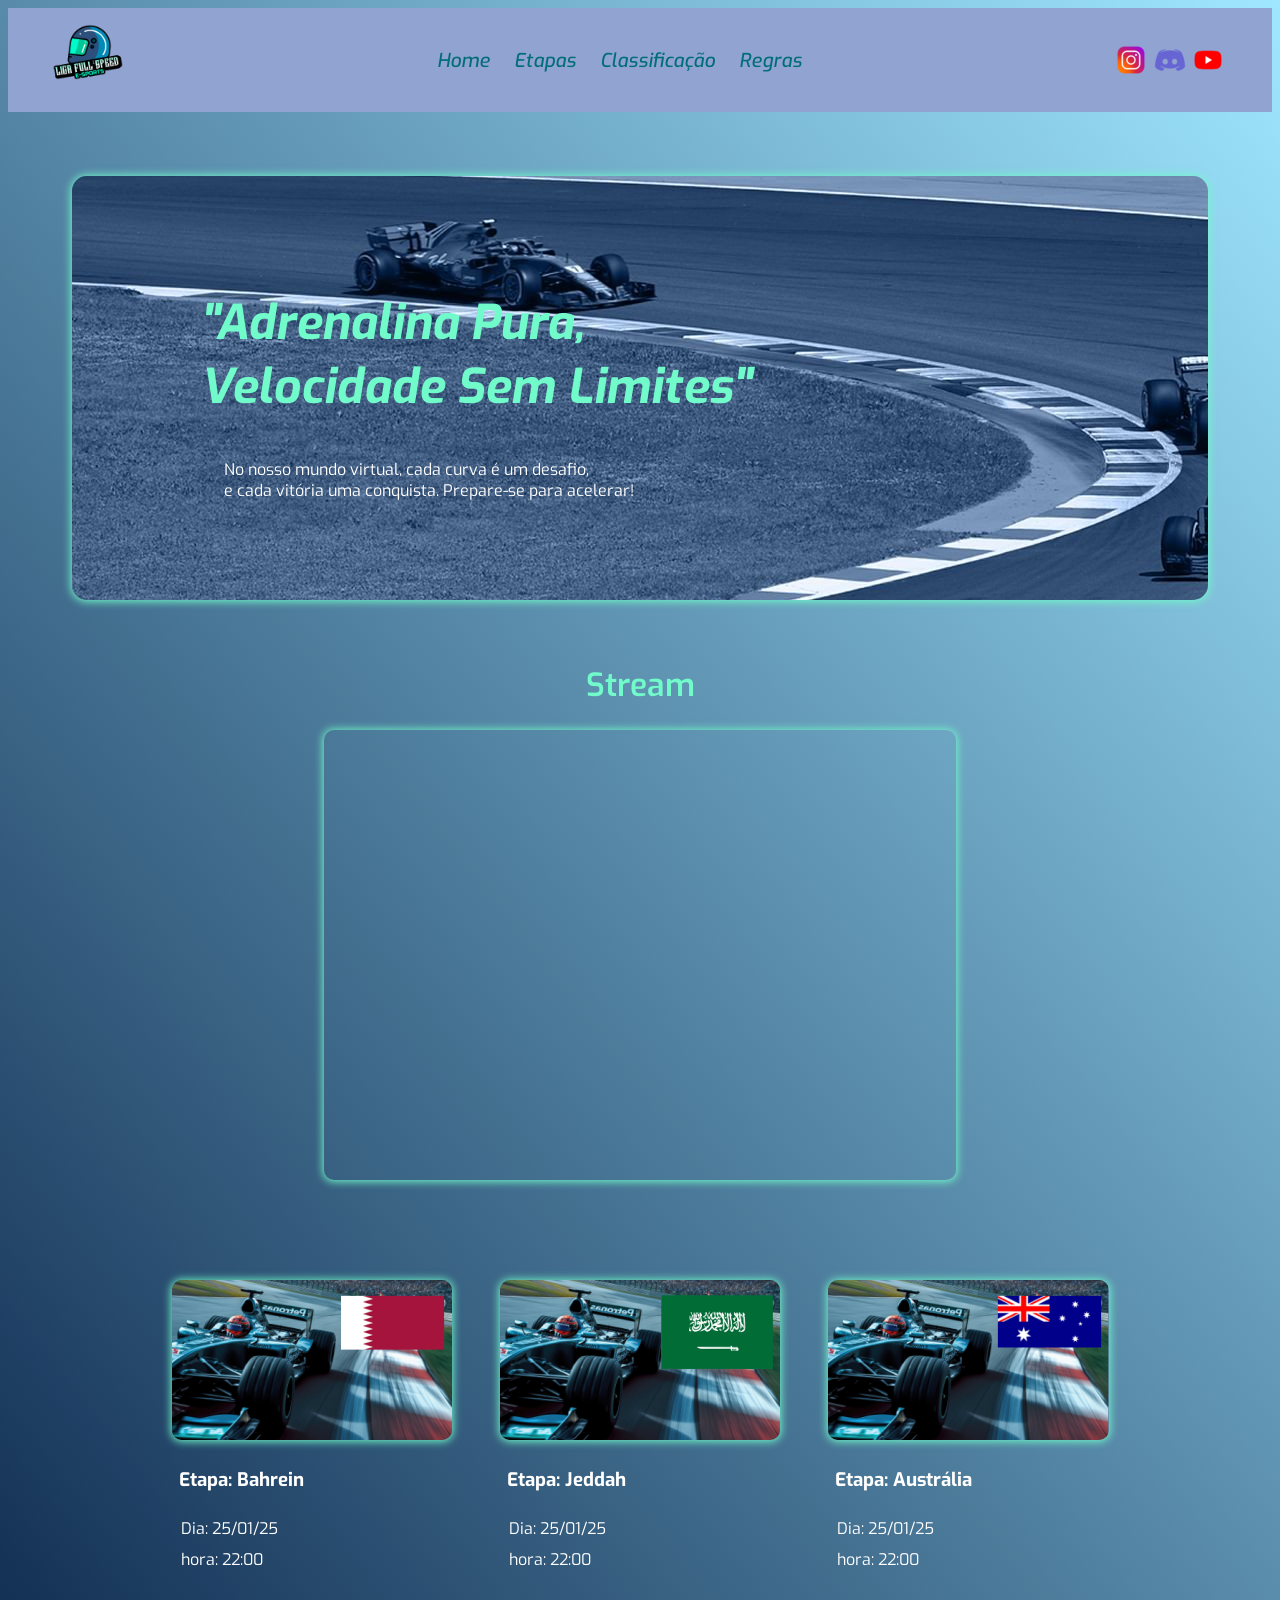
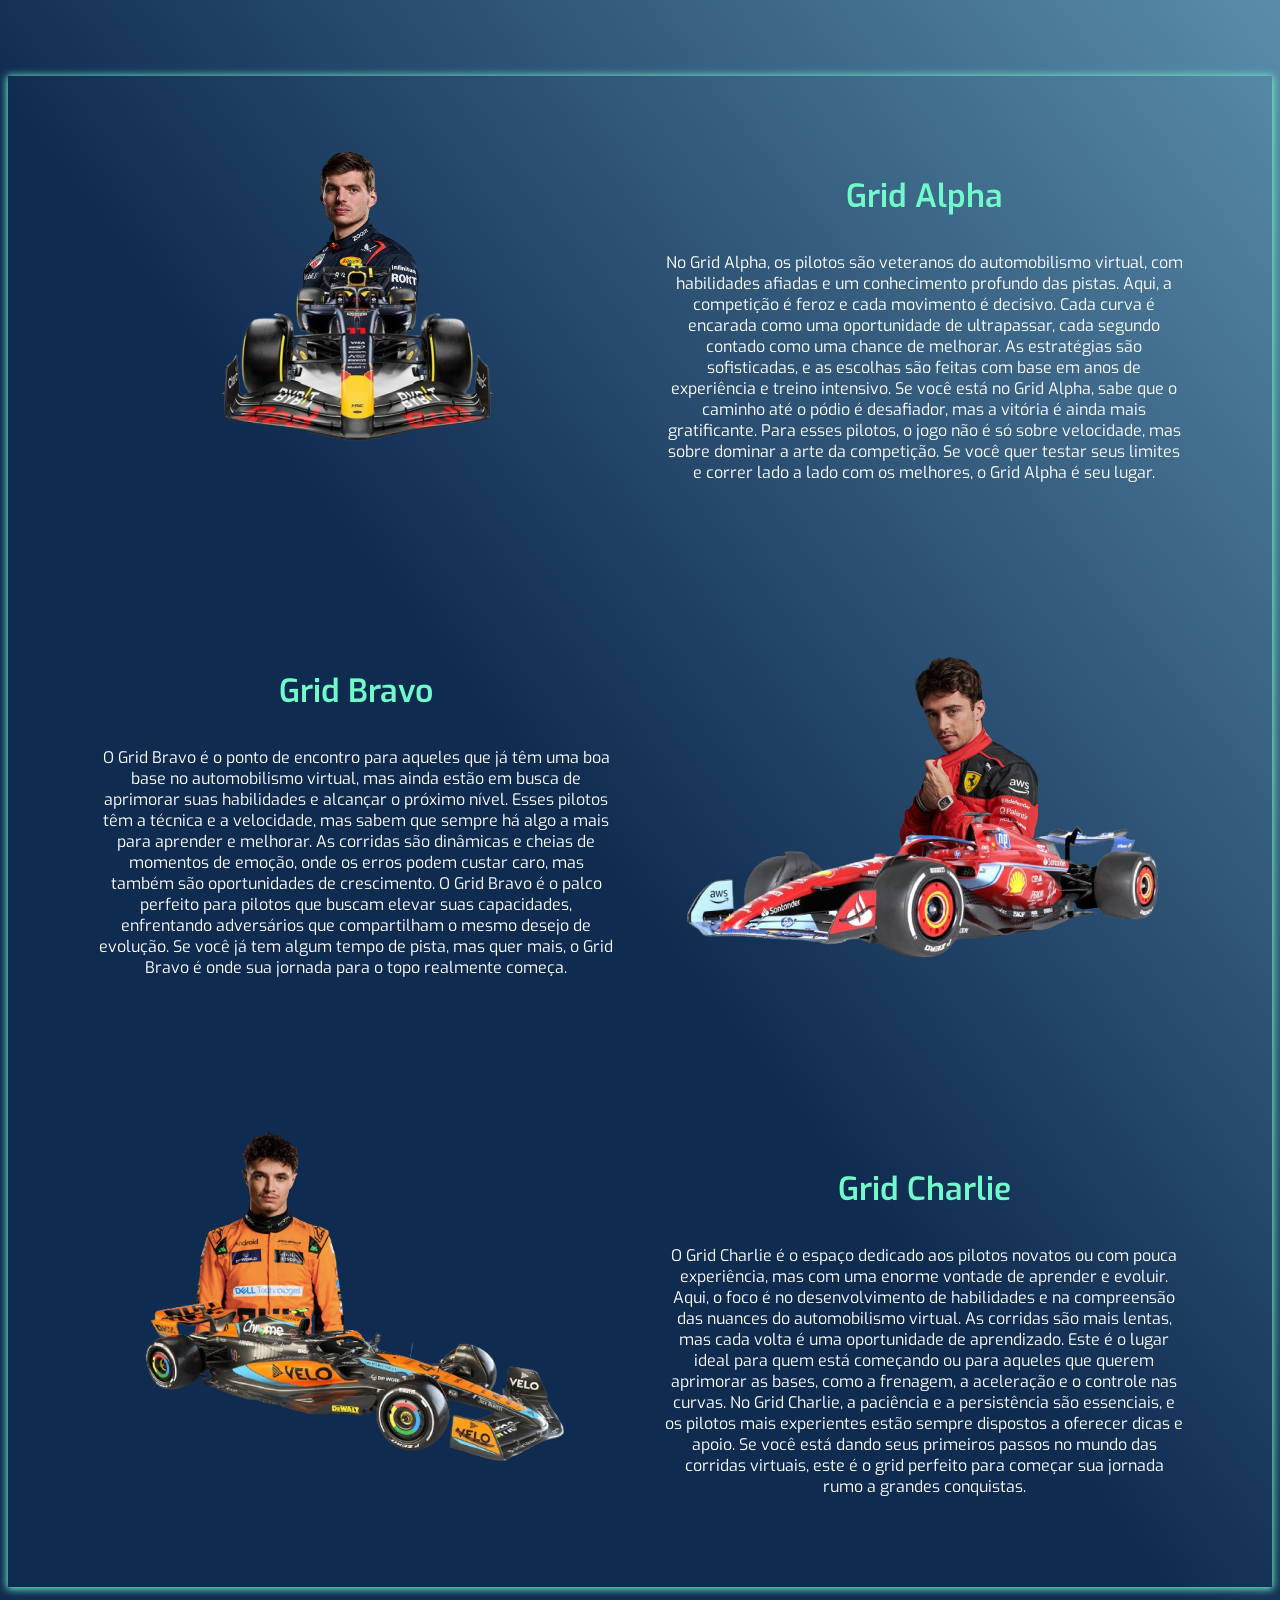
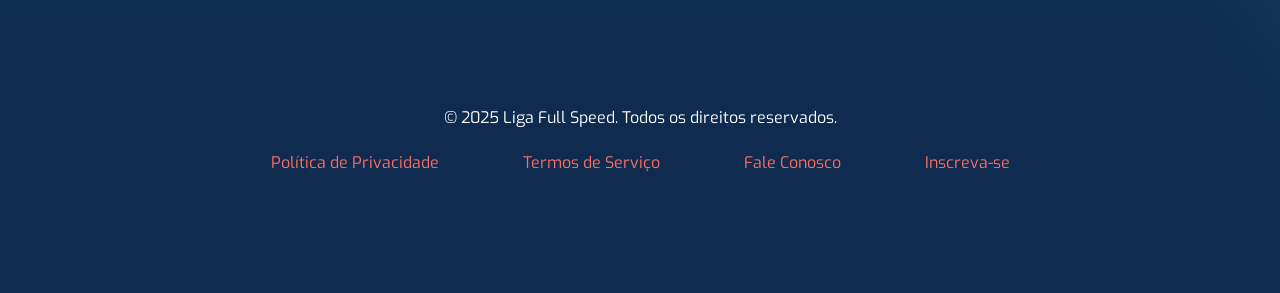
==== index.html @ f98fc69e "Add files via upload" ====
<!DOCTYPE html>
<html lang="pt-br">
<head>
    <meta charset="UTF-8">
    <meta name="viewport" content="width=device-width, initial-scale=1.0">
    <title>Liga Full Speed</title>
    <link rel="stylesheet" href="styles/reset.css">
    <link rel="stylesheet" href="styles/styles.css">
</head>
<body>
    <header>
        <div class="logo"><a href="#home">
            <img class="logo__liga-img" src="assets/logo.png" alt=""></a>
        </div>
        <nav class="links__navegacao">
            <a href="#">Home</a>
            <a href="#">Etapas</a>
            <a href="#">Classificação</a>
            <a href="#">Regras</a>
        </nav>
        <div class="formulario">

            <img src="assets/instagram.png" alt="">
            <img src="assets/discord.png" alt="">
            <img src="assets/youtube.png" alt="">
            
        </div>
    </header>

    <section class="titulo">
        <div class="texto__titulo">
            <h1>"Adrenalina Pura,<br> Velocidade Sem Limites"</h1>
            <p>No nosso mundo virtual, cada curva é um desafio, <br> e cada vitória uma conquista. Prepare-se para acelerar!</p>
        </div>

        <div class="Vazio"></div>
      
    </section>

    <section class="link__live">
        <h2>Stream</h2>
        <iframe width="550" height="400" src="https://www.youtube.com/embed/anSrvIDjQnc?si=8-OlaGRBvBAm0YFT" title="YouTube video player" frameborder="0" allow="accelerometer; autoplay; clipboard-write; encrypted-media; gyroscope; picture-in-picture; web-share" referrerpolicy="strict-origin-when-cross-origin" allowfullscreen></iframe>
    </section>

    <section class="calendario">

        <div class="proximas__etapas">
            <img src="assets/bahrein 1.png" alt="">
            <div class="texto__evento">
                <h3>Etapa: Bahrein</h3>
                <p>Dia: 25/01/25</p>
                <p>hora: 22:00</p>
            </div>
        </div>

        <div class="proximas__etapas">
            <img src="assets/jeddah 1.png" alt="">
            <div class="texto__evento">
                <h3>Etapa: Jeddah</h3>
                <p>Dia: 25/01/25</p>
                <p>hora: 22:00</p>
            </div>
        </div>
        
        <div class="proximas__etapas">
            <img src="assets/australia 1.png" alt="">
            <div class="texto__evento">
                <h3>Etapa: Austrália</h3>
                <p>Dia: 25/01/25</p>
                <p>hora: 22:00</p>
            </div>
        </div>

    </section>

    <section class="container__grids-liga">
        <section class="grids__liga">
            <div>
                <img src="assets/GridAlpha.png" alt="">
            </div>
            <div>
                <h3>Grid Alpha</h3>
                <p>
                    No Grid Alpha, os pilotos são veteranos do automobilismo virtual,
                    com habilidades afiadas e um conhecimento profundo das pistas.
                    Aqui, a competição é feroz e cada movimento é decisivo.
                    Cada curva é encarada como uma oportunidade de ultrapassar, cada segundo contado como uma chance de melhorar.
                    As estratégias são sofisticadas, e as escolhas são feitas com base em anos de experiência e treino intensivo.
                    Se você está no Grid Alpha, sabe que o caminho até o pódio é desafiador, mas a vitória é ainda mais gratificante.
                    Para esses pilotos, o jogo não é só sobre velocidade, mas sobre dominar a arte da competição.
                    Se você quer testar seus limites e correr lado a lado com os melhores, o Grid Alpha é seu lugar.
                </p>
            </div>
        </section>

        <section class="grids__liga">

            <div>
                <h3>Grid Bravo</h3>
                <p>
                    O Grid Bravo é o ponto de encontro para aqueles que já têm uma boa base no automobilismo virtual,
                    mas ainda estão em busca de aprimorar suas habilidades e alcançar o próximo nível.
                    Esses pilotos têm a técnica e a velocidade, mas sabem que sempre há algo a mais para aprender e melhorar.
                    As corridas são dinâmicas e cheias de momentos de emoção, onde os erros podem custar caro, mas também são oportunidades de crescimento.
                    O Grid Bravo é o palco perfeito para pilotos que buscam elevar suas capacidades, enfrentando adversários que compartilham o mesmo desejo de evolução.
                    Se você já tem algum tempo de pista, mas quer mais, o Grid Bravo é onde sua jornada para o topo realmente começa.
                </p>
            </div>

            <div>
                <img src="assets/GridBravo.png" alt="">
            </div>
        
        </section>

        <section class="grids__liga">
            <div>
                <img src="assets/GridCharlie.png" alt="">
            </div>
            <div>
                <h3>Grid Charlie</h3>
                <p>
                    O Grid Charlie é o espaço dedicado aos pilotos novatos ou com pouca experiência,
                    mas com uma enorme vontade de aprender e evoluir. Aqui, o foco é no desenvolvimento de habilidades e na compreensão das nuances do automobilismo virtual.
                    As corridas são mais lentas, mas cada volta é uma oportunidade de aprendizado.
                    Este é o lugar ideal para quem está começando ou para aqueles que querem aprimorar as bases, como a frenagem, a aceleração e o controle nas curvas.
                    No Grid Charlie, a paciência e a persistência são essenciais, e os pilotos mais experientes estão sempre dispostos a oferecer dicas e apoio.
                    Se você está dando seus primeiros passos no mundo das corridas virtuais, este é o grid perfeito para começar sua jornada rumo a grandes conquistas.
                </p>
            </div>
        </section>
</section>
    
    <footer>
        <p>&copy; 2025 Liga Full Speed. Todos os direitos reservados.</p>
        <p>
            <a href="#privacy">Política de Privacidade</a>
            <a href="#terms">Termos de Serviço</a>
            <a href="#contact">Fale Conosco</a>
            <a  href="#">Inscreva-se</a>
        </p>
        
    </footer>
</body>
</html>
---- styles/styles.css ----
@import url('https://fonts.googleapis.com/css2?family=Exo:ital,wght@0,100..900;1,100..900&family=Keania+One&family=Orbitron:wght@400..900&display=swap');


:root {

    --font-principal: 'Exo';

}


:root {

    --color-principal: #006D78;
    --color-hover: #71FACA;
    --color-header: #91A3D1;
    --color-politicas: #ff6f61;
    --color-paragrafo: #fff;
}


body {

  background: linear-gradient(52deg,#0f2b50 35%, #9FE7FF 100%);
  background-repeat: no-repeat;
  background-size: cover;

}



header {

    background-color: var(--color-header);
    display: flex;
    justify-content: space-between;
    align-items: center;

}

.links__navegacao {

    display: flex;
    gap: 1.5rem;
}

.links__navegacao a {

    color: var(--color-principal);
    font-family: var(--font-principal);
    font-size: 1.2em;
    font-weight: 500;
    font-style: italic;
    text-decoration: none;
    transition: transform 0.3s ease, color 0.3s ease;
}

.links__navegacao a:hover {

    color: var(--color-hover);
    text-shadow: var(--color-principal) 0 2px 10px;
    transform: translateY(-5px);
}


.formulario {

    padding: 1rem;
    color: var(--color-principal);
    margin-right: 2rem;
    font-family: var(--font-principal);
    font-style: italic;
    display: flex;
    gap: 0.4rem;
}

.formulario a {

    color: var(--color-principal);
    margin-right: 2rem;
    text-decoration: none;
    font-family: var(--font-principal);
    font-size: 1.1em;
    font-weight: 500;
    font-style: italic;
    transition: transform 0.3s ease;
}

.formulario a:hover {

    color: var(--color-hover);
    text-shadow: var(--color-principal) 0 2px 10px;
    transform: scale(1.1);
}


.logo img {

    margin-left: 2rem;
    height: 100px;
    width: 100px;
    transition: transform 0.3s ease;
    
}

.logo img:hover {
    transform: scale(1.1);
}



.titulo {

    background-image: url('/assets/BG.jpg');
    background-position: center;
    background-repeat: no-repeat;
    background-size: cover;
    height: 424px;
    margin: 4rem;
    display: flex;
    justify-content: space-between;
    align-items: center;
    box-shadow: var(--color-hover) 0px 0.5px 8px 1px;
    border-radius: 15px;
    
}


.texto__titulo {

  margin-left: 8rem;
  

}

.calendario {

    padding: 6rem;
    display: flex;
    justify-content: center;
    gap: 3rem;
   
   

}

.calendario img {
    
    box-shadow: var(--color-hover) 0px 0.5px 8px 1px;
    border-radius: 10px;
    
}

.proximas__etapas {

    display: flex;
    flex-direction: column;
    
}

.proximas__etapas  p {

    margin: 0.3rem;

}

.texto__evento {

    display: flex;
    justify-content: start;
    flex-direction: column;
    margin: 0.3rem;

}


h3 {

    color: var(--color-paragrafo);
    padding: 0.2rem;
    font-family: var(--font-principal);
}

h1 {

    
    color: var(--color-hover);
    font-size: 3em;
    font-family: var(--font-principal);
    font-weight: bold;
    font-style: italic;
    animation: heartbeat 1.5s ease-in-out infinite;

}

@keyframes heartbeat {
    0%, 100% {
        transform: scale(1);
    }
    50% {
        transform: scale(1.1);
    }
}


p {

    margin: 1.5rem;
    font-size: 1em;
    font-family: var(--font-principal);
    color: var(--color-paragrafo);

}

.link__live {

    margin: 2rem 0 0 0;
    text-align: center;

}

.link__live iframe {

    width: 50%;
    height: 450px;
    border: none;
    border-radius: 10px;
    box-shadow: var(--color-hover) 0px 0.5px 8px 1px;

}

h2 {

    margin: 1.5rem;
    font-family: var(--font-principal);
    font-size: 2em;
    color: var(--color-hover);
    font-weight: 600;

}

.container__grids-liga {

    box-shadow: var(--color-hover) 0px 0.5px 8px 1px;

}

.grids__liga {

    display: grid;
    grid-template-columns: 50% 50%;
    text-align: center;
    padding: 4rem;
    align-items: center;
    
    
}

.grids__liga h3 {

    color: var(--color-hover);
    font-size: 2em;
    font-weight: 600;
}







footer {

    
    
    color: var(--color-paragrafo);
    text-align: center;
    padding: 4rem ;
    margin: 2rem;

}

footer a {
    padding: 0.5rem;
    color: var(--color-politicas);
    text-decoration: none;
    margin-top: 1rem;
    margin: 2rem;

}

footer a:hover {

    color: var(--color-hover);
    text-shadow: var(--color-hover) 0 2px 10px;

}
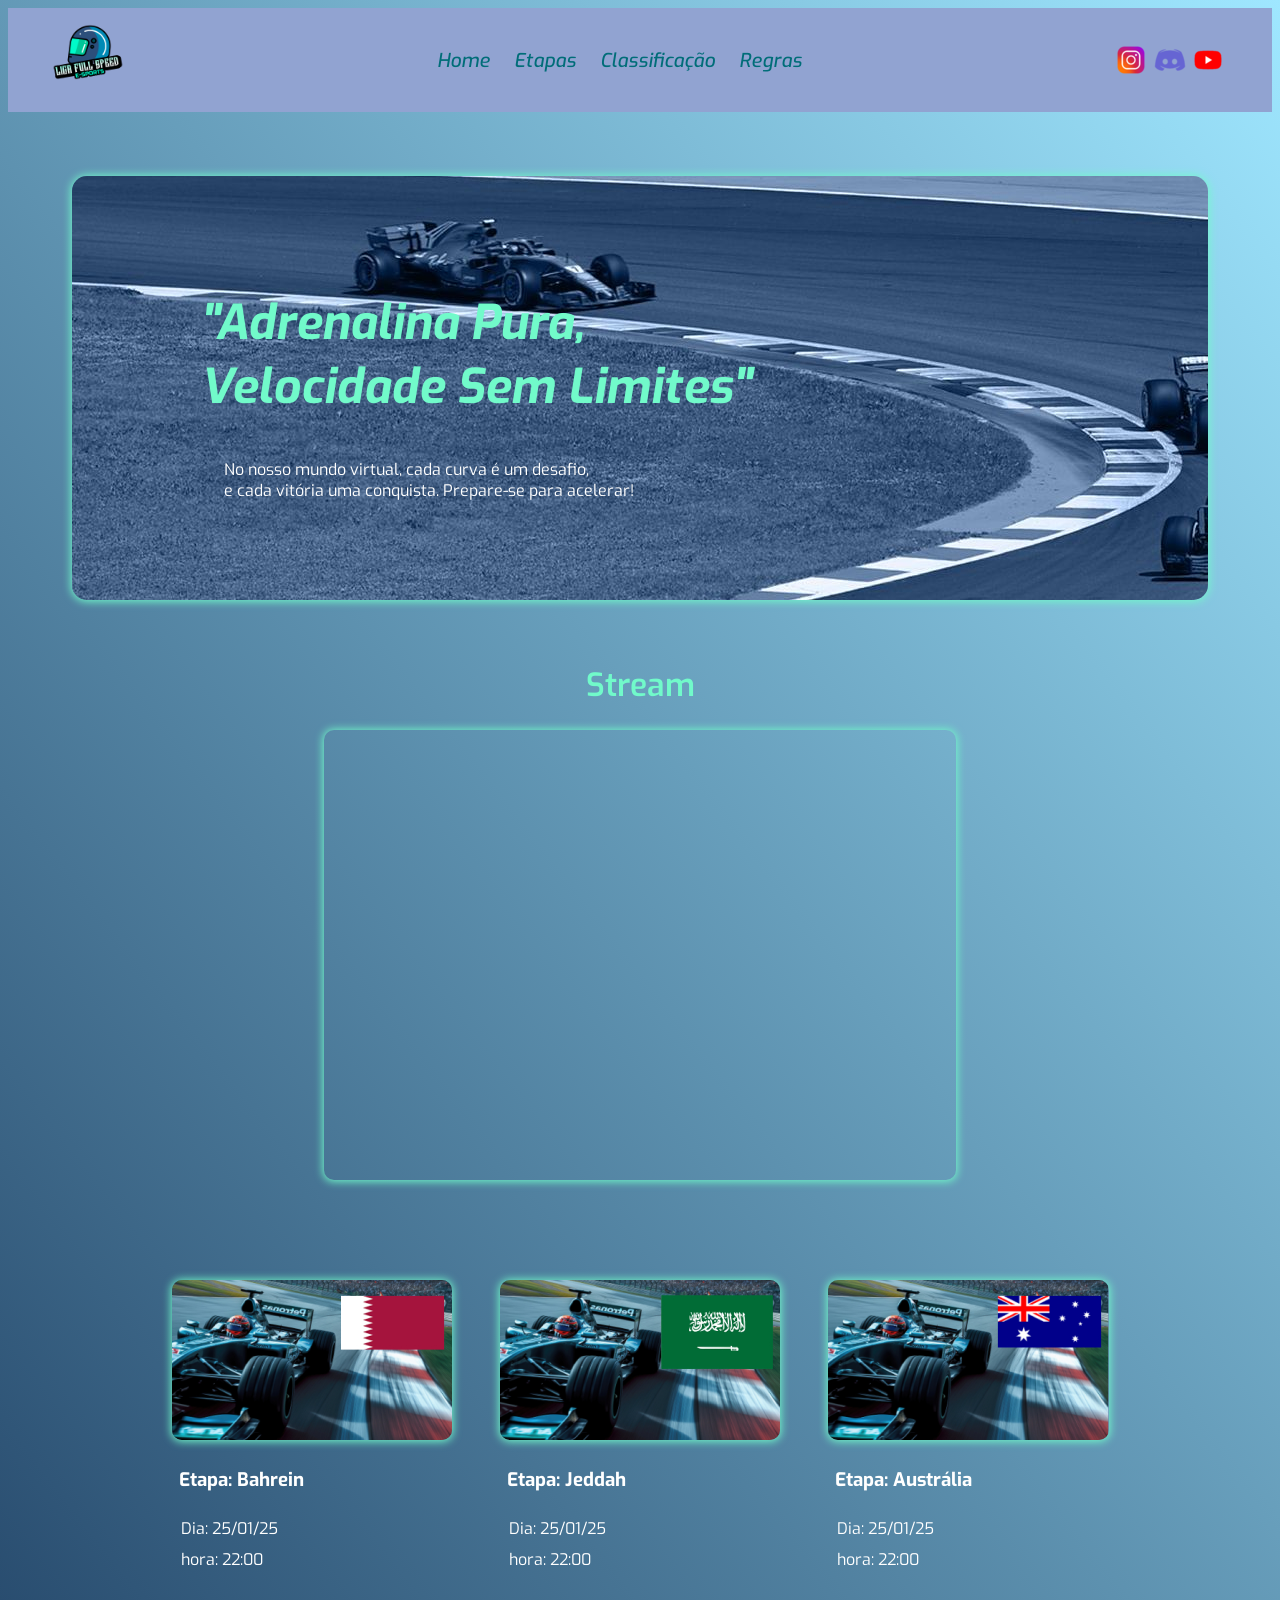
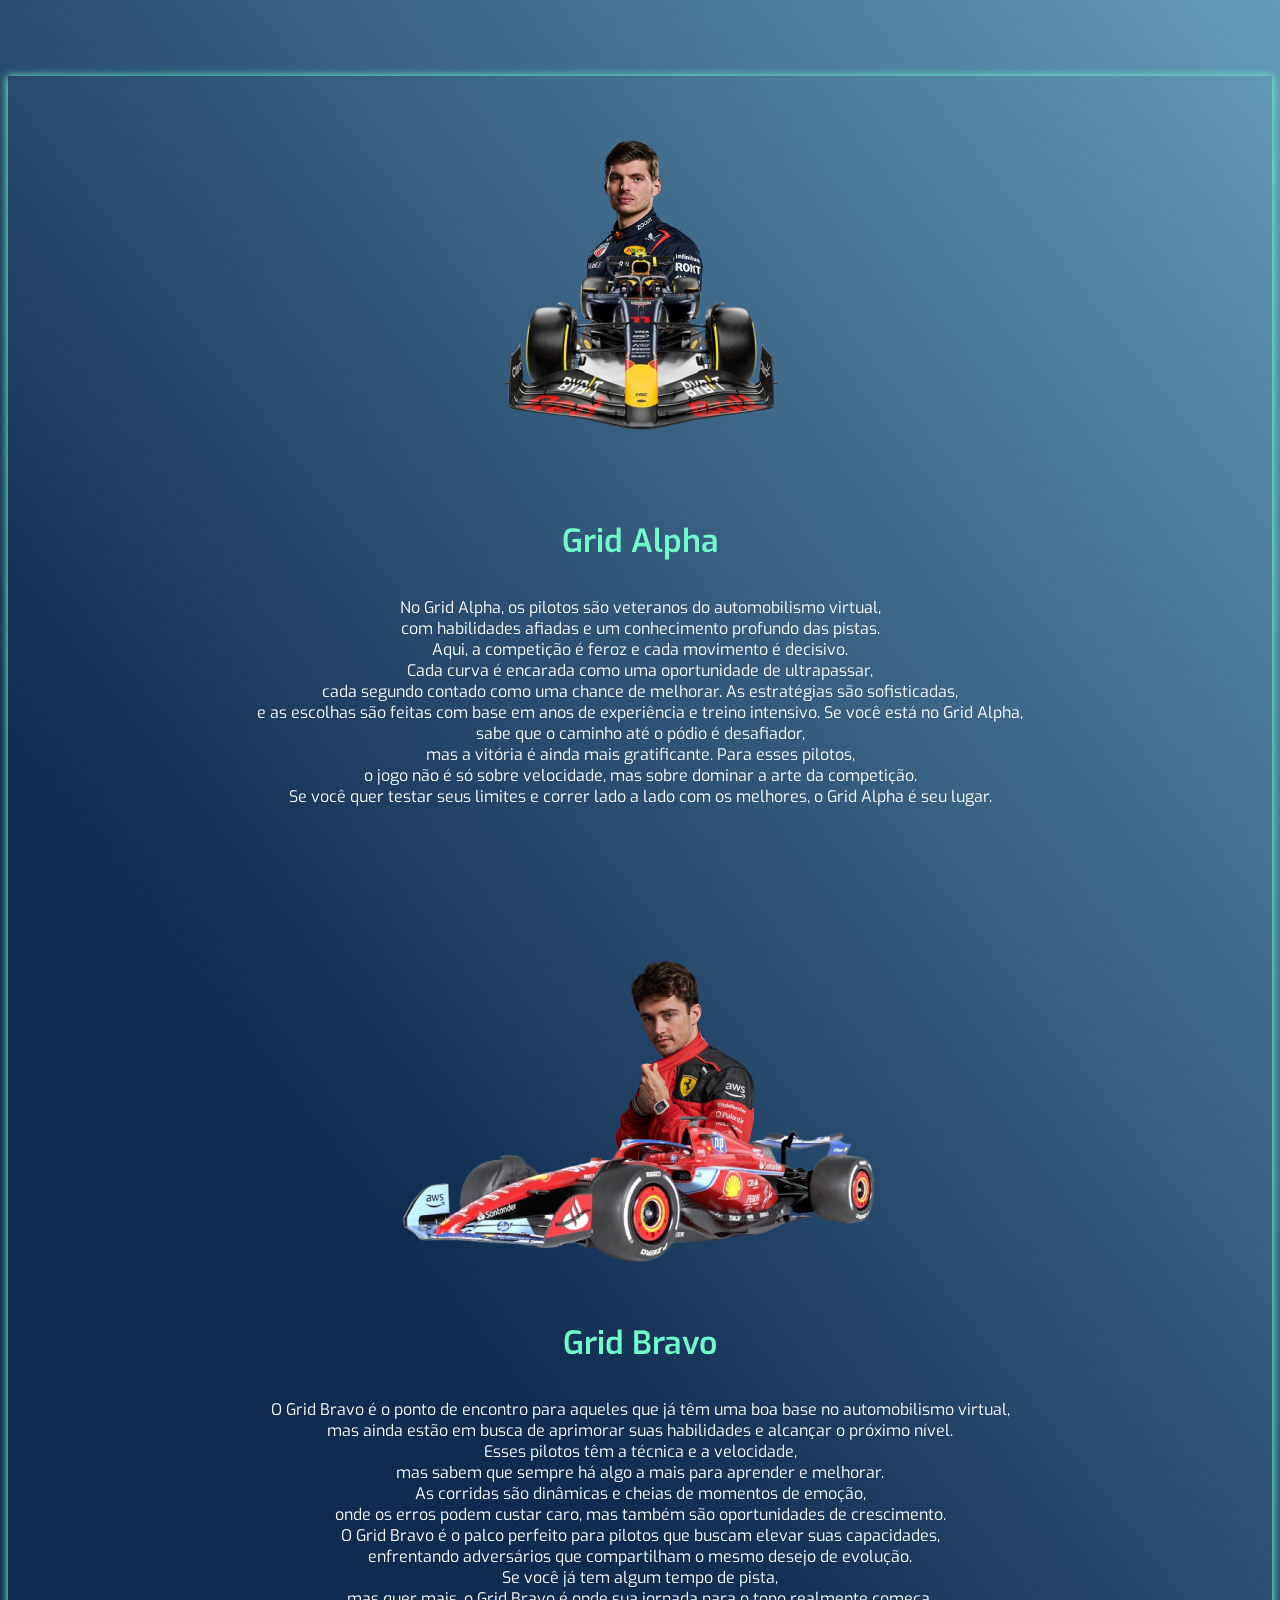
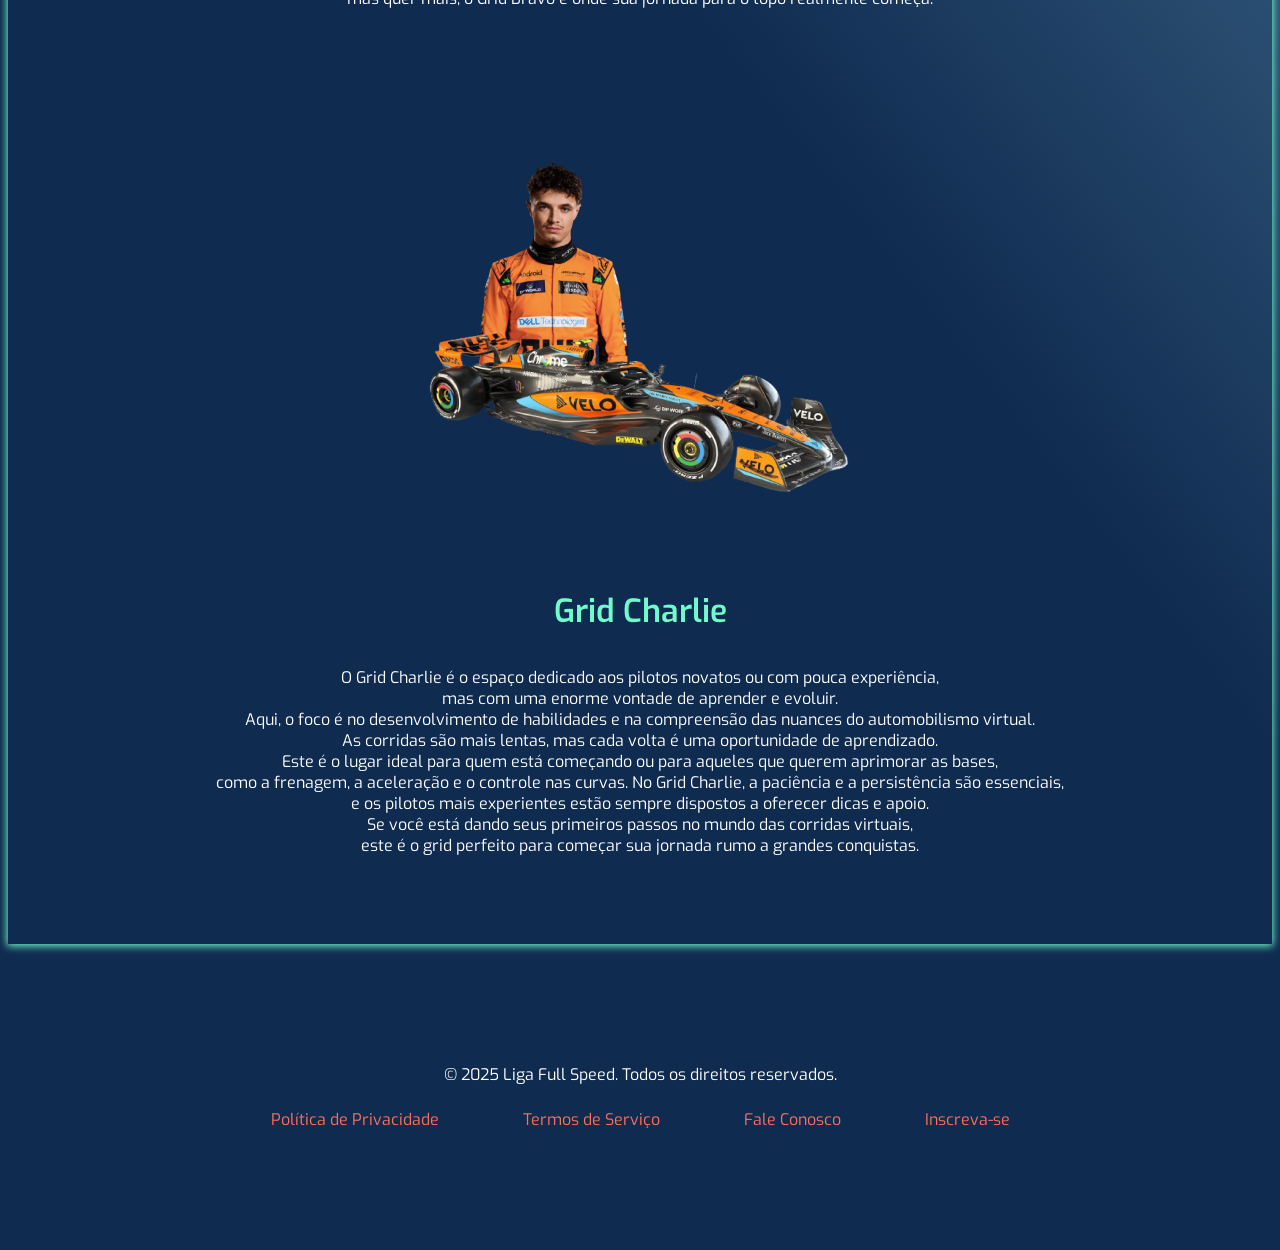
==== commit 9026dec2: "Add files via upload" ====
--- a/index.html
+++ b/index.html
@@ -18,7 +18,7 @@
             <a href="#">Classificação</a>
             <a href="#">Regras</a>
         </nav>
-        <div class="formulario">
+        <div class="redes__sociais">
 
             <img src="assets/instagram.png" alt="">
             <img src="assets/discord.png" alt="">
@@ -74,6 +74,7 @@
     </section>
 
     <section class="container__grids-liga">
+
         <section class="grids__liga">
             <div>
                 <img src="assets/GridAlpha.png" alt="">
@@ -81,13 +82,13 @@
             <div>
                 <h3>Grid Alpha</h3>
                 <p>
-                    No Grid Alpha, os pilotos são veteranos do automobilismo virtual,
-                    com habilidades afiadas e um conhecimento profundo das pistas.
-                    Aqui, a competição é feroz e cada movimento é decisivo.
-                    Cada curva é encarada como uma oportunidade de ultrapassar, cada segundo contado como uma chance de melhorar.
-                    As estratégias são sofisticadas, e as escolhas são feitas com base em anos de experiência e treino intensivo.
-                    Se você está no Grid Alpha, sabe que o caminho até o pódio é desafiador, mas a vitória é ainda mais gratificante.
-                    Para esses pilotos, o jogo não é só sobre velocidade, mas sobre dominar a arte da competição.
+                    No Grid Alpha, os pilotos são veteranos do automobilismo virtual, <br/>
+                    com habilidades afiadas e um conhecimento profundo das pistas.<br/>
+                    Aqui, a competição é feroz e cada movimento é decisivo.<br/>
+                    Cada curva é encarada como uma oportunidade de ultrapassar,<br/> cada segundo contado como uma chance de melhorar.
+                    As estratégias são sofisticadas,<br/> e as escolhas são feitas com base em anos de experiência e treino intensivo.
+                    Se você está no Grid Alpha,<br/> sabe que o caminho até o pódio é desafiador,<br/> mas a vitória é ainda mais gratificante.
+                    Para esses pilotos,<br/> o jogo não é só sobre velocidade, mas sobre dominar a arte da competição.<br/>
                     Se você quer testar seus limites e correr lado a lado com os melhores, o Grid Alpha é seu lugar.
                 </p>
             </div>
@@ -96,20 +97,22 @@
         <section class="grids__liga">
 
             <div>
+                    <img src="assets/GridBravo.png" alt="">
+            </div>
+            <div>
+
                 <h3>Grid Bravo</h3>
                 <p>
-                    O Grid Bravo é o ponto de encontro para aqueles que já têm uma boa base no automobilismo virtual,
-                    mas ainda estão em busca de aprimorar suas habilidades e alcançar o próximo nível.
-                    Esses pilotos têm a técnica e a velocidade, mas sabem que sempre há algo a mais para aprender e melhorar.
-                    As corridas são dinâmicas e cheias de momentos de emoção, onde os erros podem custar caro, mas também são oportunidades de crescimento.
-                    O Grid Bravo é o palco perfeito para pilotos que buscam elevar suas capacidades, enfrentando adversários que compartilham o mesmo desejo de evolução.
-                    Se você já tem algum tempo de pista, mas quer mais, o Grid Bravo é onde sua jornada para o topo realmente começa.
+                    O Grid Bravo é o ponto de encontro para aqueles que já têm uma boa base no automobilismo virtual,<br/>
+                    mas ainda estão em busca de aprimorar suas habilidades e alcançar o próximo nível.<br/>
+                    Esses pilotos têm a técnica e a velocidade,<br/> mas sabem que sempre há algo a mais para aprender e melhorar. <br>
+                    As corridas são dinâmicas e cheias de momentos de emoção,<br/>onde os erros podem custar caro, mas também são oportunidades de crescimento. <br>
+                    O Grid Bravo é o palco perfeito para pilotos que buscam elevar suas capacidades,<br/> enfrentando adversários que compartilham o mesmo desejo de evolução.<br/>
+                    Se você já tem algum tempo de pista, <br> mas quer mais, o Grid Bravo é onde sua jornada para o topo realmente começa.
                 </p>
             </div>
 
-            <div>
-                <img src="assets/GridBravo.png" alt="">
-            </div>
+           
         
         </section>
 
@@ -120,25 +123,29 @@
             <div>
                 <h3>Grid Charlie</h3>
                 <p>
-                    O Grid Charlie é o espaço dedicado aos pilotos novatos ou com pouca experiência,
-                    mas com uma enorme vontade de aprender e evoluir. Aqui, o foco é no desenvolvimento de habilidades e na compreensão das nuances do automobilismo virtual.
-                    As corridas são mais lentas, mas cada volta é uma oportunidade de aprendizado.
-                    Este é o lugar ideal para quem está começando ou para aqueles que querem aprimorar as bases, como a frenagem, a aceleração e o controle nas curvas.
-                    No Grid Charlie, a paciência e a persistência são essenciais, e os pilotos mais experientes estão sempre dispostos a oferecer dicas e apoio.
-                    Se você está dando seus primeiros passos no mundo das corridas virtuais, este é o grid perfeito para começar sua jornada rumo a grandes conquistas.
+                    O Grid Charlie é o espaço dedicado aos pilotos novatos ou com pouca experiência,<br/>
+                    mas com uma enorme vontade de aprender e evoluir. <br/> Aqui, o foco é no desenvolvimento de habilidades e na compreensão das nuances do automobilismo virtual. <br>
+                    As corridas são mais lentas, mas cada volta é uma oportunidade de aprendizado. <br>
+                    Este é o lugar ideal para quem está começando ou para aqueles que querem aprimorar as bases,<br/> como a frenagem, a aceleração e o controle nas curvas.
+                    No Grid Charlie, a paciência e a persistência são essenciais,<br/> e os pilotos mais experientes estão sempre dispostos a oferecer dicas e apoio. <br>
+                    Se você está dando seus primeiros passos no mundo das corridas virtuais,<br/> este é o grid perfeito para começar sua jornada rumo a grandes conquistas.
                 </p>
             </div>
         </section>
 </section>
     
     <footer>
-        <p>&copy; 2025 Liga Full Speed. Todos os direitos reservados.</p>
         <p>
+            &copy; 2025 Liga Full Speed. Todos os direitos reservados.
+        </p>
+        <p class="rodape__links">
             <a href="#privacy">Política de Privacidade</a>
             <a href="#terms">Termos de Serviço</a>
             <a href="#contact">Fale Conosco</a>
             <a  href="#">Inscreva-se</a>
         </p>
+
+      
         
     </footer>
 </body>
--- a/styles/styles.css
+++ b/styles/styles.css
@@ -62,7 +62,7 @@
 }
 
 
-.formulario {
+.redes__sociais {
 
     padding: 1rem;
     color: var(--color-principal);
@@ -73,7 +73,7 @@
     gap: 0.4rem;
 }
 
-.formulario a {
+.redes__sociais a {
 
     color: var(--color-principal);
     margin-right: 2rem;
@@ -85,7 +85,7 @@
     transition: transform 0.3s ease;
 }
 
-.formulario a:hover {
+.redes__sociais a:hover {
 
     color: var(--color-hover);
     text-shadow: var(--color-principal) 0 2px 10px;
@@ -147,7 +147,14 @@
     
     box-shadow: var(--color-hover) 0px 0.5px 8px 1px;
     border-radius: 10px;
-    
+    transition: transform 0.3s ease;
+    
+}
+
+.calendario img:hover {
+
+    transform: scale(1.1);
+
 }
 
 .proximas__etapas {
@@ -246,14 +253,17 @@
 
 .grids__liga {
 
-    display: grid;
-    grid-template-columns: 50% 50%;
+    display: flex;
+    justify-content: center;
+    flex-direction: column;
     text-align: center;
     padding: 4rem;
     align-items: center;
     
     
-}
+    
+}
+
 
 .grids__liga h3 {
 
@@ -261,10 +271,6 @@
     font-size: 2em;
     font-weight: 600;
 }
-
-
-
-
 
 
 
@@ -280,6 +286,7 @@
 }
 
 footer a {
+
     padding: 0.5rem;
     color: var(--color-politicas);
     text-decoration: none;
@@ -296,3 +303,131 @@
 }
 
 
+@media (max-width: 920px) {
+
+    .titulo {
+
+        
+        background-position: center;
+        background-repeat: no-repeat;
+        background-size: 100%;
+        height: 200px;
+        margin: 4rem;
+        display: flex;
+        justify-content: space-between;
+        align-items: center;
+        box-shadow: var(--color-hover) 0px 0.5px 8px 1px;
+        border-radius: 15px;
+        
+    }
+
+    .texto__titulo h1 {
+
+        font-size: 1.5em;
+        margin: 0;
+    }
+
+    .texto__titulo p {
+
+        font-size: 0.5em;
+        margin: 0;
+        padding: 0.5rem;
+    }
+
+    .grids__liga {
+
+        box-shadow: var(--color-hover) 0px 0.5px 8px 1px;
+        display: block;
+    
+    }
+
+    .grids__liga {
+        order: 3 / 4;
+    }
+
+    .link__live iframe {
+
+        
+        width: 50%;
+        height: 25vh;
+        border-radius: 10px;
+        box-shadow: var(--color-hover) 0px 0.5px 8px 1px;
+    
+    }
+
+    .calendario {
+
+       display: flex;
+       justify-content: center;
+       flex-direction: column;
+       align-items: center;
+        
+    }
+
+    .calendario img {
+
+        width: auto;
+        
+    }
+
+    .texto__evento {
+
+        display: flex;
+        text-align: center;
+        flex-direction: column;
+        margin: 0.5rem;
+    
+    }
+
+    footer {
+
+        display: flex;
+        flex-direction: column;
+    }
+
+    .rodape__links {
+
+        display: flex;
+        flex-direction: column;
+    }
+
+}
+
+@media (max-width: 720px) {
+
+    .titulo {
+
+        background-image: url(/assets/FundoTitulo.png);
+        background-size: 58%;
+        box-shadow: none;
+        border-radius: none;
+        margin: 5rem;
+    }
+
+    .texto__titulo h1 {
+
+        display: none;
+        font-size: 1.5em;
+        margin: 0;
+    }
+
+    .texto__titulo p {
+
+        display: none;
+        font-size: 1.5em;
+        margin: 0;
+    }
+
+    .redes__sociais {
+
+        display: none;
+    }
+
+    header {
+
+        display: flex;
+        flex-direction: column;
+        height: 80px;
+    }
+ 
+}
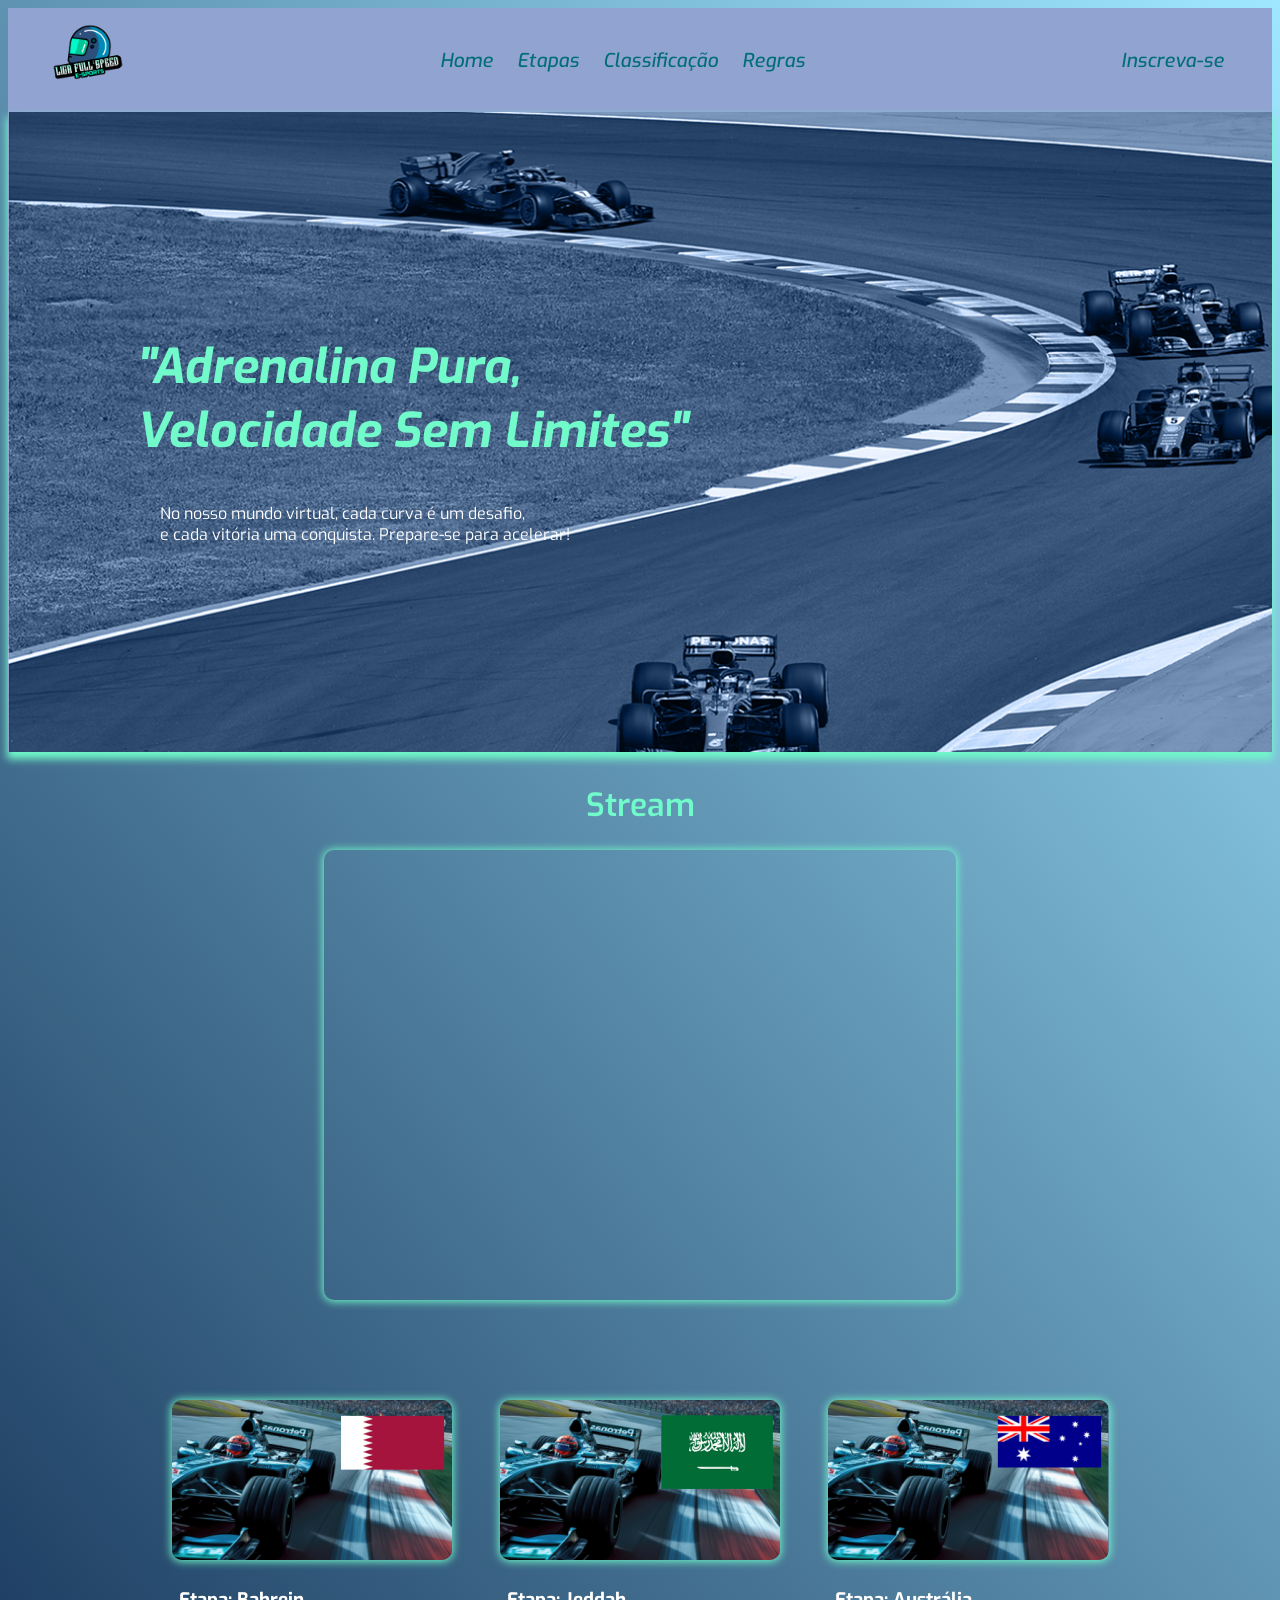
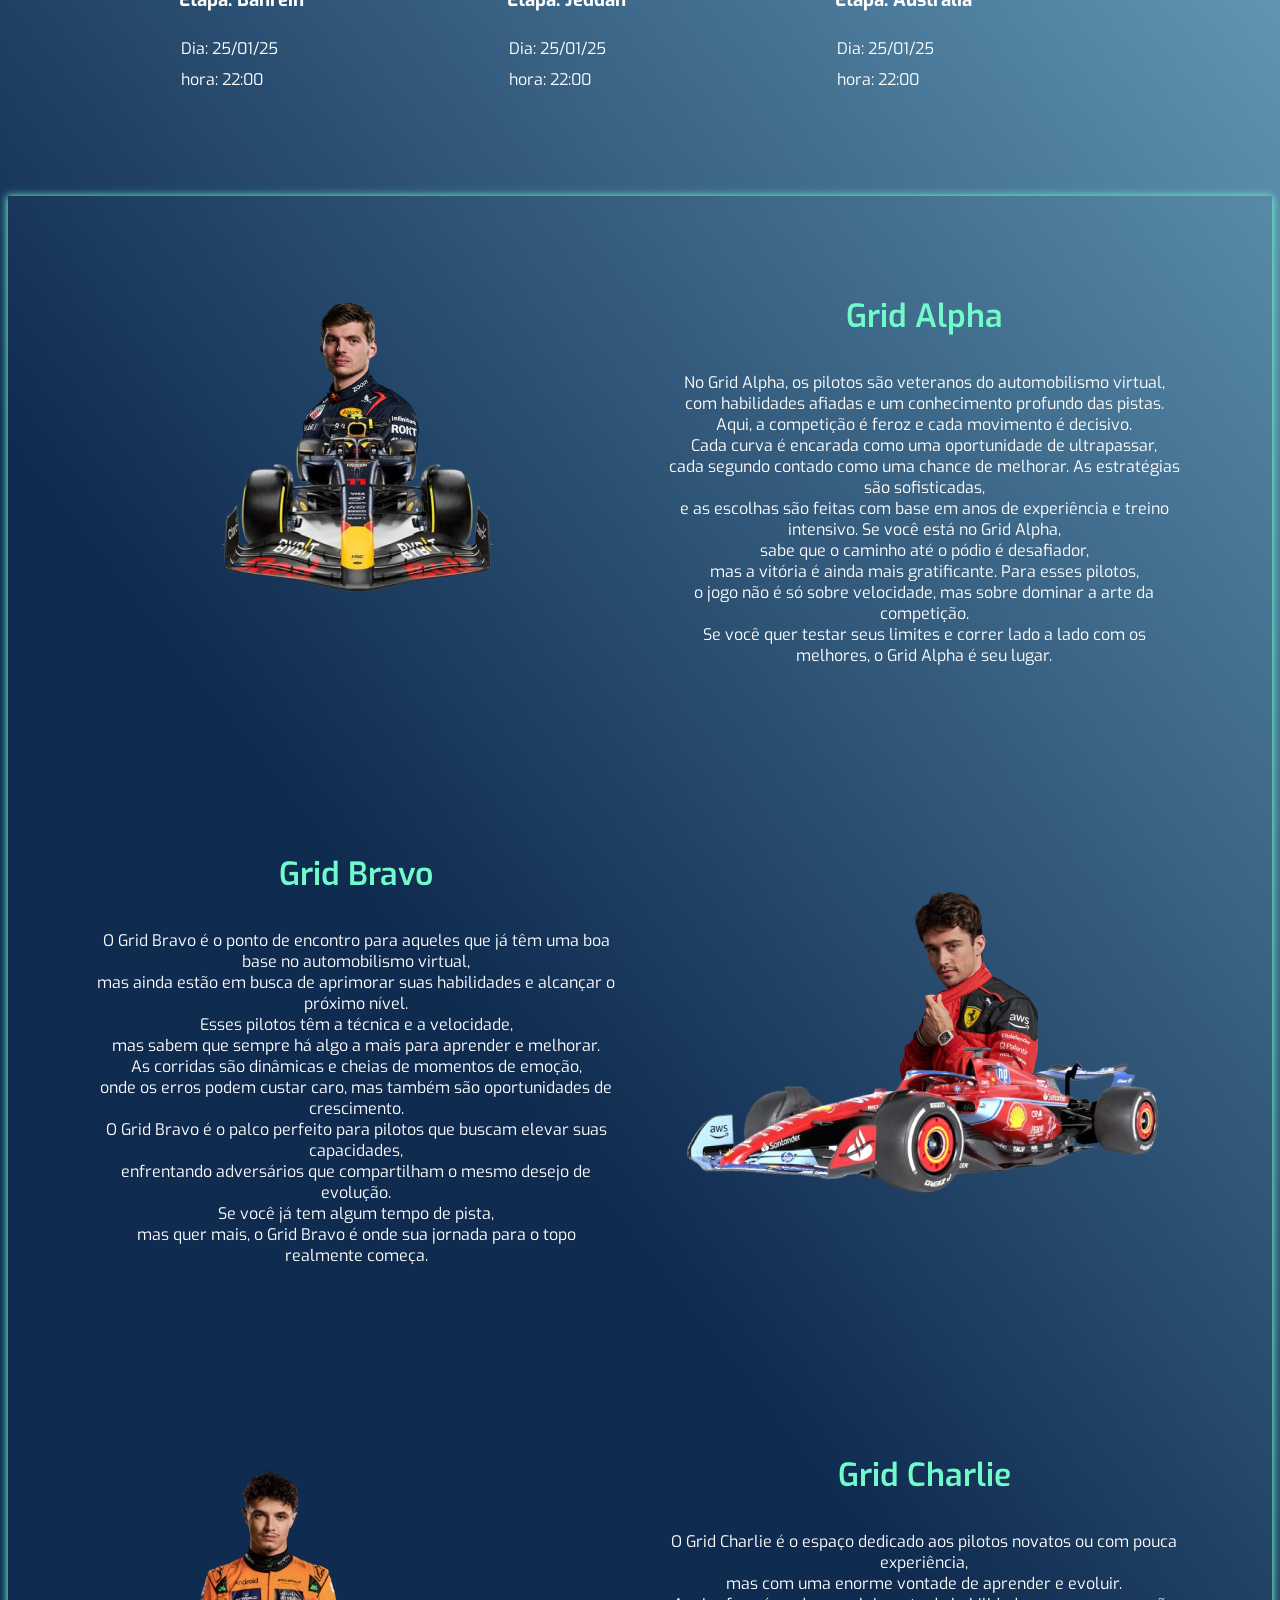
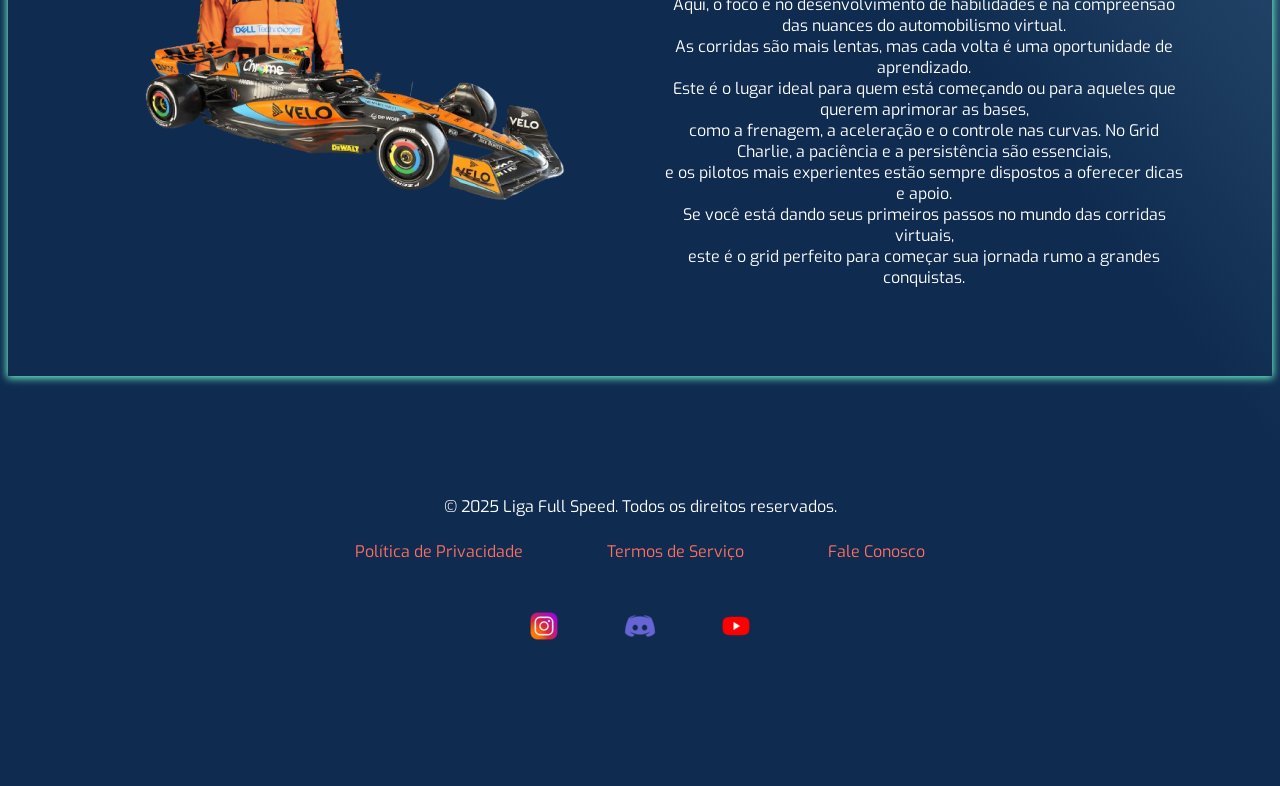
==== commit 97db3f68: "Add files via upload" ====
--- a/index.html
+++ b/index.html
@@ -6,35 +6,41 @@
     <title>Liga Full Speed</title>
     <link rel="stylesheet" href="styles/reset.css">
     <link rel="stylesheet" href="styles/styles.css">
+    <link rel="stylesheet" href="styles/menuhamb.css">
 </head>
 <body>
     <header>
         <div class="logo"><a href="#home">
             <img class="logo__liga-img" src="assets/logo.png" alt=""></a>
         </div>
+        
         <nav class="links__navegacao">
+    
+            <div class="menu__hamburguer" id="hamburger-menu">
+                <div class="linha1"></div>
+                <div class="linha2"></div>
+                <div class="linha3"></div>
+            </div>
+    
             <a href="#">Home</a>
             <a href="#">Etapas</a>
             <a href="#">Classificação</a>
             <a href="#">Regras</a>
         </nav>
-        <div class="redes__sociais">
-
-            <img src="assets/instagram.png" alt="">
-            <img src="assets/discord.png" alt="">
-            <img src="assets/youtube.png" alt="">
-            
+    
+        <div class="formulario">
+            <a href="#">Inscreva-se</a>
         </div>
     </header>
+    
 
     <section class="titulo">
+        
         <div class="texto__titulo">
             <h1>"Adrenalina Pura,<br> Velocidade Sem Limites"</h1>
             <p>No nosso mundo virtual, cada curva é um desafio, <br> e cada vitória uma conquista. Prepare-se para acelerar!</p>
         </div>
 
-        <div class="Vazio"></div>
-      
     </section>
 
     <section class="link__live">
@@ -96,12 +102,12 @@
 
         <section class="grids__liga">
 
-            <div>
+            <div id="bravo">
                     <img src="assets/GridBravo.png" alt="">
             </div>
             <div>
 
-                <h3>Grid Bravo</h3>
+                <h3 id="bravo__titulo">Grid Bravo</h3>
                 <p>
                     O Grid Bravo é o ponto de encontro para aqueles que já têm uma boa base no automobilismo virtual,<br/>
                     mas ainda estão em busca de aprimorar suas habilidades e alcançar o próximo nível.<br/>
@@ -121,7 +127,7 @@
                 <img src="assets/GridCharlie.png" alt="">
             </div>
             <div>
-                <h3>Grid Charlie</h3>
+                <h3 >Grid Charlie</h3>
                 <p>
                     O Grid Charlie é o espaço dedicado aos pilotos novatos ou com pouca experiência,<br/>
                     mas com uma enorme vontade de aprender e evoluir. <br/> Aqui, o foco é no desenvolvimento de habilidades e na compreensão das nuances do automobilismo virtual. <br>
@@ -135,18 +141,31 @@
 </section>
     
     <footer>
-        <p>
-            &copy; 2025 Liga Full Speed. Todos os direitos reservados.
-        </p>
-        <p class="rodape__links">
-            <a href="#privacy">Política de Privacidade</a>
-            <a href="#terms">Termos de Serviço</a>
-            <a href="#contact">Fale Conosco</a>
-            <a  href="#">Inscreva-se</a>
-        </p>
+        
+        <div>
 
-      
-        
+            <p>
+                &copy; 2025 Liga Full Speed. Todos os direitos reservados.
+            </p>
+
+        </div>
+
+            <div class="rodape__links">
+
+                <a href="#privacy">Política de Privacidade</a>
+                <a href="#terms">Termos de Serviço</a>
+                <a href="#contact">Fale Conosco</a>
+
+            </div>
+
+        <div class="redes__sociais">
+
+            <img src="assets/instagram.png" alt="">
+            <img src="assets/discord.png" alt="">
+            <img src="assets/youtube.png" alt="">
+            
+            
     </footer>
+    
 </body>
 </html>
--- a/styles/styles.css
+++ b/styles/styles.css
@@ -51,7 +51,7 @@
     font-weight: 500;
     font-style: italic;
     text-decoration: none;
-    transition: transform 0.3s ease, color 0.3s ease;
+    transition: transform 0.3s ease;
 }
 
 .links__navegacao a:hover {
@@ -62,35 +62,33 @@
 }
 
 
-.redes__sociais {
+.formulario {
 
     padding: 1rem;
+    margin-right: 2rem;
+    font-style: italic;
+    display: flex;
+    gap: 0.4rem;
+}
+
+.formulario a {
+
+    text-decoration: none;
+    font-family: var(--font-principal);
     color: var(--color-principal);
-    margin-right: 2rem;
-    font-family: var(--font-principal);
-    font-style: italic;
-    display: flex;
-    gap: 0.4rem;
-}
-
-.redes__sociais a {
-
-    color: var(--color-principal);
-    margin-right: 2rem;
-    text-decoration: none;
-    font-family: var(--font-principal);
-    font-size: 1.1em;
+    font-size: 1.2em;
     font-weight: 500;
-    font-style: italic;
     transition: transform 0.3s ease;
 }
 
-.redes__sociais a:hover {
+.formulario a:hover {
 
     color: var(--color-hover);
     text-shadow: var(--color-principal) 0 2px 10px;
-    transform: scale(1.1);
-}
+    transform: translateY(-5px);
+
+}
+
 
 
 .logo img {
@@ -110,24 +108,21 @@
 
 .titulo {
 
-    background-image: url('/assets/BG.jpg');
-    background-position: center;
+    background-image: url('../assets/BG.png');
+    background-size: 100%;
+    height: 640px;
     background-repeat: no-repeat;
-    background-size: cover;
-    height: 424px;
-    margin: 4rem;
-    display: flex;
-    justify-content: space-between;
+    display: flex;
     align-items: center;
-    box-shadow: var(--color-hover) 0px 0.5px 8px 1px;
-    border-radius: 15px;
+    box-shadow: var(--color-hover) 0px 6px 8px 1px;
     
 }
 
 
 .texto__titulo {
 
-  margin-left: 8rem;
+  margin-left: 4rem;
+  padding: 4rem;
   
 
 }
@@ -253,15 +248,17 @@
 
 .grids__liga {
 
-    display: flex;
-    justify-content: center;
-    flex-direction: column;
+    display: grid;
+    grid-template-columns: 50% 50%;
     text-align: center;
     padding: 4rem;
     align-items: center;
     
-    
-    
+}
+
+ #bravo {
+
+    order: 3;
 }
 
 
@@ -276,8 +273,6 @@
 
 footer {
 
-    
-    
     color: var(--color-paragrafo);
     text-align: center;
     padding: 4rem ;
@@ -289,6 +284,7 @@
 
     padding: 0.5rem;
     color: var(--color-politicas);
+    font-family: var(--font-principal);
     text-decoration: none;
     margin-top: 1rem;
     margin: 2rem;
@@ -302,6 +298,14 @@
 
 }
 
+.redes__sociais {
+
+    display: flex;
+    justify-content: center;
+    gap: 4rem;
+    margin: 3rem;
+}
+
 
 @media (max-width: 920px) {
 
@@ -311,7 +315,7 @@
         background-position: center;
         background-repeat: no-repeat;
         background-size: 100%;
-        height: 200px;
+        height: auto;
         margin: 4rem;
         display: flex;
         justify-content: space-between;
@@ -379,18 +383,28 @@
     
     }
 
+    .grids__liga img {
+
+        width: 35%;
+    }
+
     footer {
+
+        display: flex;
+        justify-content: center;
+        flex-direction: column;
+        font-family: var(--font-principal);
+    }
+
+    .rodape__links {
 
         display: flex;
         flex-direction: column;
     }
 
-    .rodape__links {
-
-        display: flex;
-        flex-direction: column;
-    }
-
+    
+
+  
 }
 
 @media (max-width: 720px) {
@@ -429,5 +443,36 @@
         flex-direction: column;
         height: 80px;
     }
+
+    h2 {
+
+        font-size: 1em;
+    }
+
+    .link__live iframe {
+
+        
+        width: 50%;
+        height: auto;
+        height: 25vh;
+        border-radius: 10px;
+        box-shadow: var(--color-hover) 0px 0.5px 8px 1px;
+    
+    }
+
+   .calendario .texto__evento {
+
+    display: block;
+   }
+
+    .proximas__etapas img {
+
+        max-width: 50%;
+    }
+
+    .grids__liga img {
+
+        width: 50%;
+    }
  
 }
--- a/styles/menuhamb.css
+++ b/styles/menuhamb.css
@@ -0,0 +1,63 @@
+.menu__hamburguer {
+    cursor: pointer;
+    display: none;
+}
+
+
+.menu__hamburguer div {
+
+    width: 32px;
+    height: 2px;
+    background: #fff;
+    margin: 8px;
+}
+
+@media (max-width: 920px) {
+
+    .menu__hamburguer div {
+
+        width: 32px;
+        height: 2px;
+        background: #fff;
+        margin: 6px;
+    }
+
+    .menu__hamburguer {
+
+        position: absolute;
+        top: 4vh;
+        left: 0;
+        margin-left: 1rem;
+        width: 100vw;
+        height: 92vh;
+        background: var(#91A3D1);
+        flex-direction: column;
+        align-items: center;
+        justify-content: space-around;
+    }
+
+    .menu__hamburguer {
+        display: block;
+    }
+
+    .links__navegacao a {
+        display: none;
+    }
+
+    .formulario {
+        display: none;
+    }
+
+    header {
+
+        display: flex;
+        justify-content: end;
+        
+    }
+
+    .logo img {
+
+        height: 4.5rem;
+        
+    }
+}
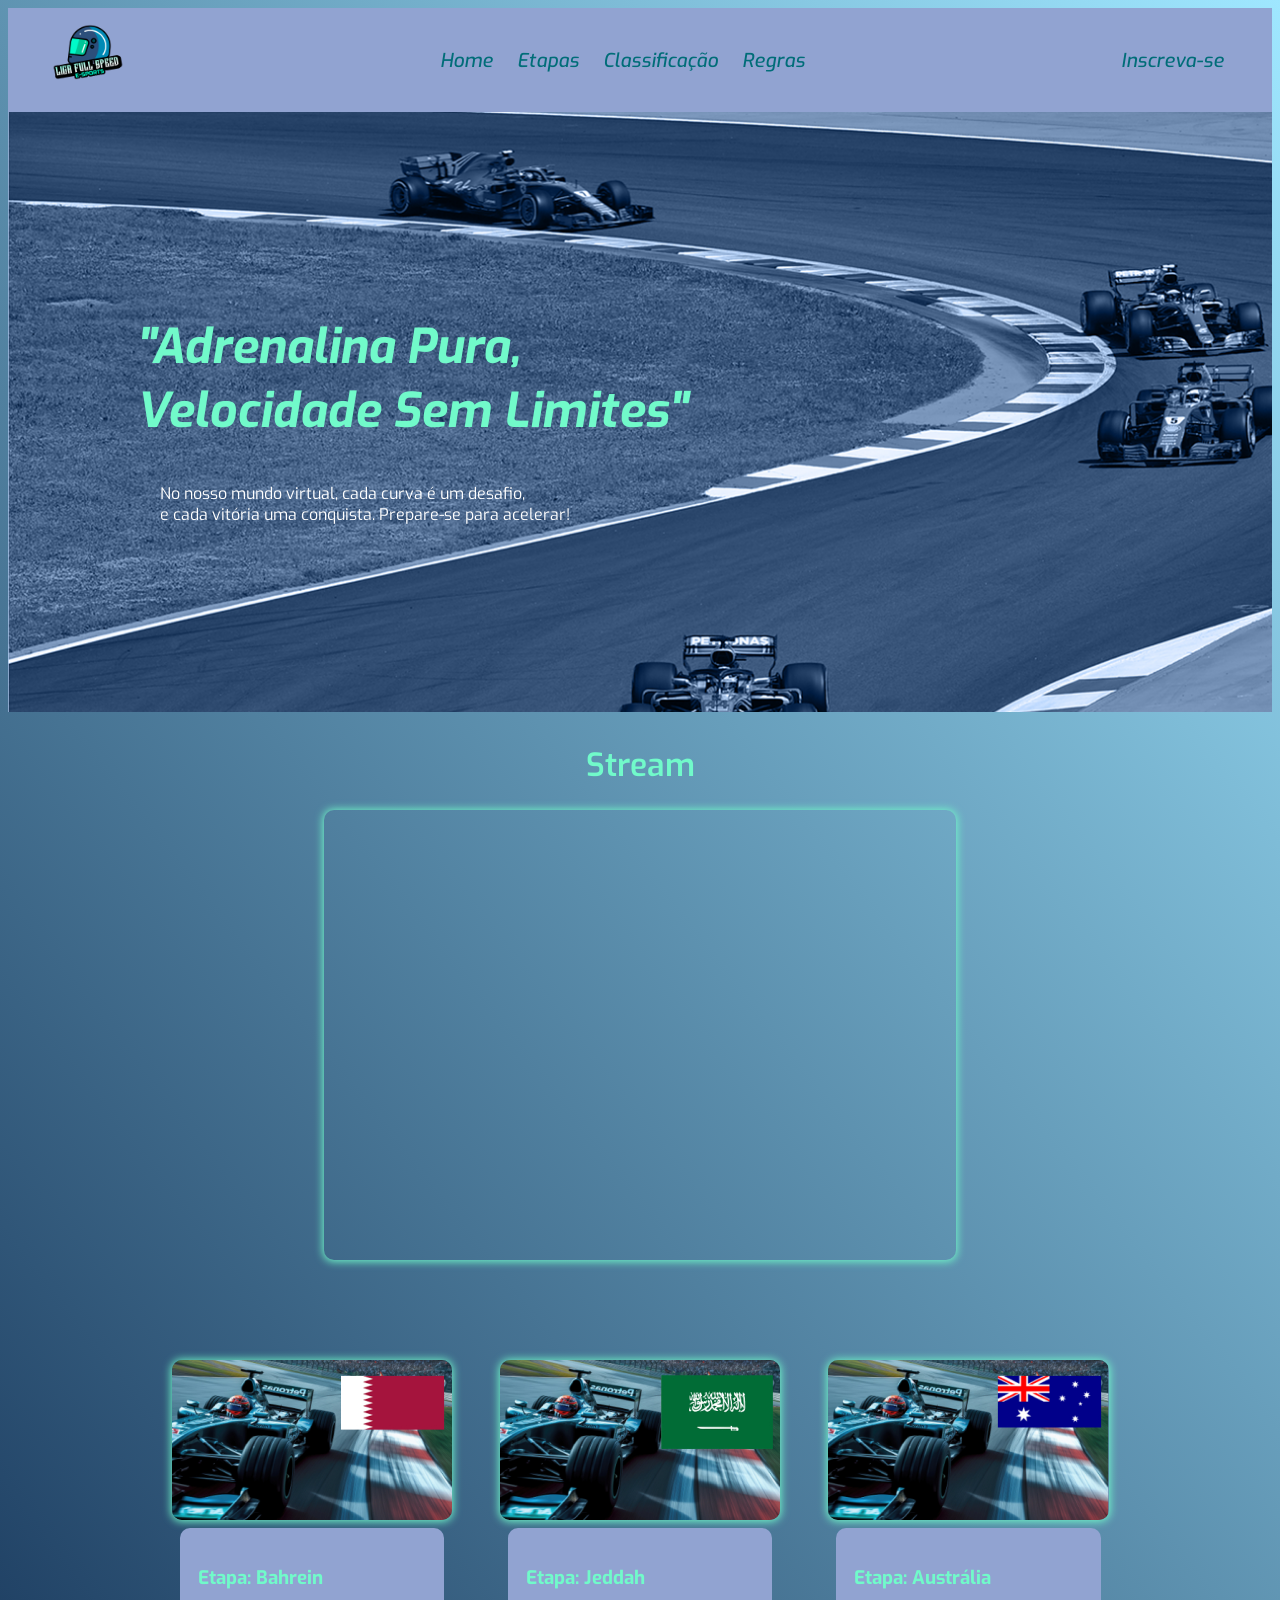
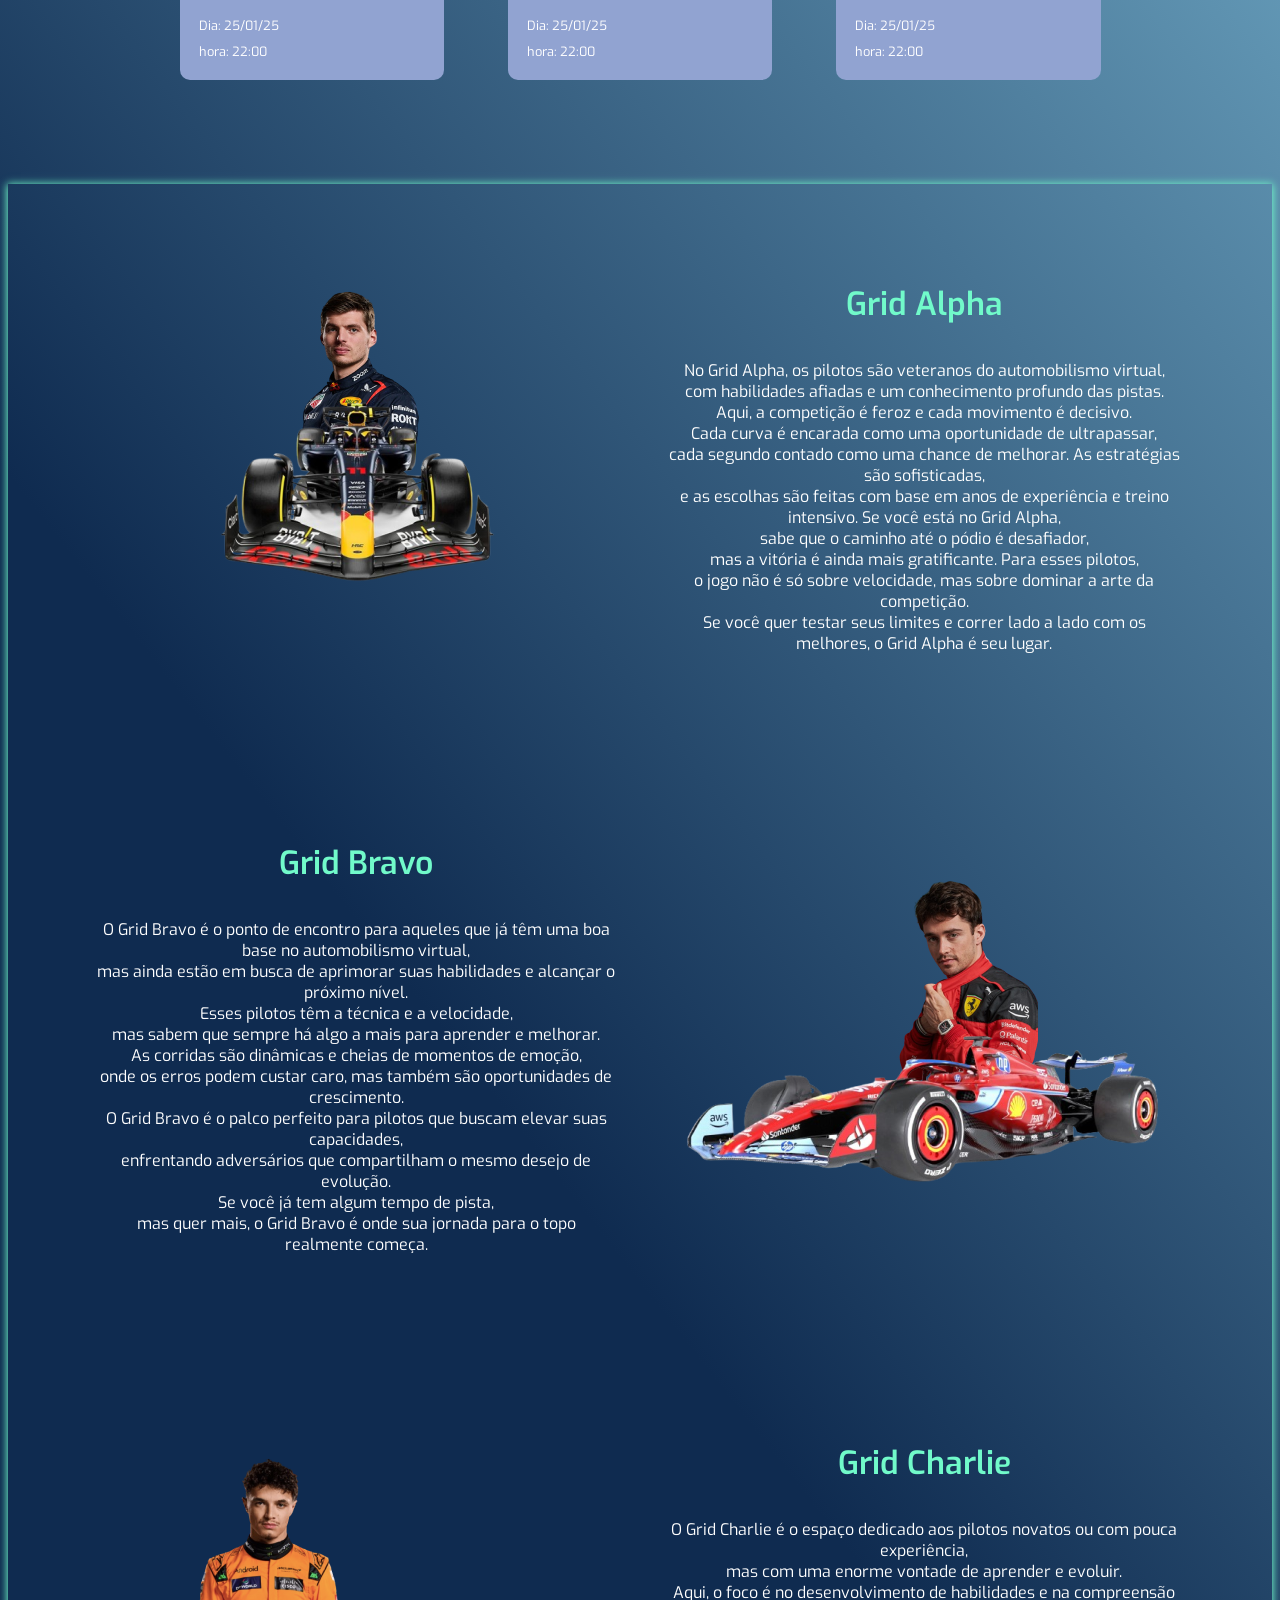
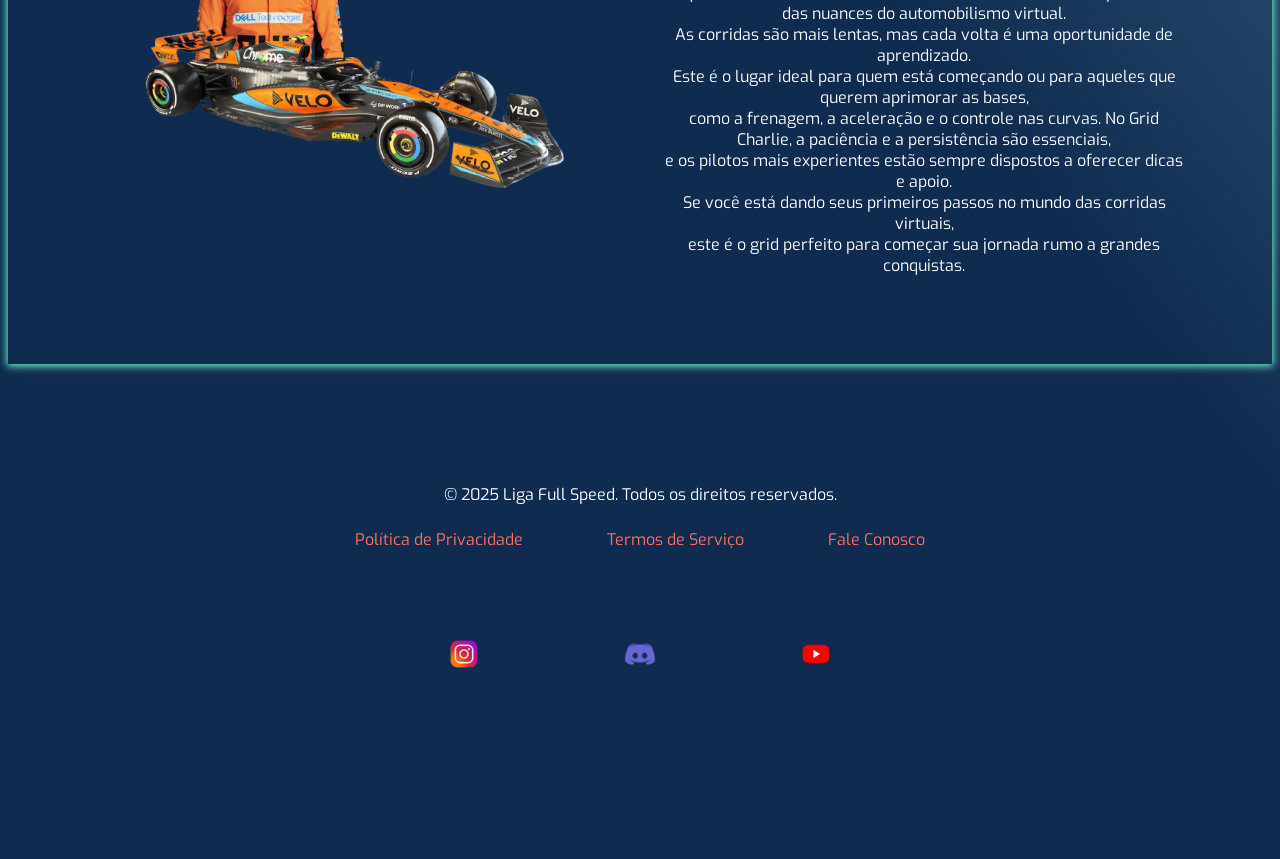
==== commit 74fe06e9: "Add files via upload" ====
--- a/index.html
+++ b/index.html
@@ -29,7 +29,7 @@
         </nav>
     
         <div class="formulario">
-            <a href="#">Inscreva-se</a>
+            <a  href="#">Inscreva-se</a>
         </div>
     </header>
     
@@ -49,7 +49,7 @@
     </section>
 
     <section class="calendario">
-
+            <h3 class="etapas__titulo">Próximas Etapas</h3>
         <div class="proximas__etapas">
             <img src="assets/bahrein 1.png" alt="">
             <div class="texto__evento">
@@ -160,12 +160,9 @@
 
         <div class="redes__sociais">
 
-            <img src="assets/instagram.png" alt="">
-            <img src="assets/discord.png" alt="">
-            <img src="assets/youtube.png" alt="">
+           <a href=""><img src="assets/instagram.png" alt=""></a>
+           <a href=""><img src="assets/discord.png" alt=""></a>
+           <a href=""><img src="assets/youtube.png" alt=""></a>
             
-            
-    </footer>
-    
 </body>
 </html>
--- a/styles/styles.css
+++ b/styles/styles.css
@@ -110,11 +110,11 @@
 
     background-image: url('../assets/BG.png');
     background-size: 100%;
-    height: 640px;
+    height: 600px;
     background-repeat: no-repeat;
     display: flex;
     align-items: center;
-    box-shadow: var(--color-hover) 0px 6px 8px 1px;
+
     
 }
 
@@ -148,7 +148,7 @@
 
 .calendario img:hover {
 
-    transform: scale(1.1);
+    transform: scale(1.03);
 
 }
 
@@ -162,24 +162,29 @@
 .proximas__etapas  p {
 
     margin: 0.3rem;
+    font-size: 0.8em;
 
 }
 
 .texto__evento {
 
-    display: flex;
+    background-color: var(--color-header);
+    display: flex;
+    border-radius: 10px;
+    padding: 15px;
     justify-content: start;
     flex-direction: column;
-    margin: 0.3rem;
+    margin: 0.5rem;
 
 }
 
 
 h3 {
 
-    color: var(--color-paragrafo);
+    color: var(--color-hover);
     padding: 0.2rem;
     font-family: var(--font-principal);
+    font-weight: 700;
 }
 
 h1 {
@@ -256,7 +261,7 @@
     
 }
 
- #bravo {
+#bravo {
 
     order: 3;
 }
@@ -269,7 +274,10 @@
     font-weight: 600;
 }
 
-
+.etapas__titulo {
+    
+    display: none;
+}
 
 footer {
 
@@ -311,24 +319,19 @@
 
     .titulo {
 
-        
-        background-position: center;
+        background-image: url('../assets/BG.png');
+        background-size: 100%;
         background-repeat: no-repeat;
-        background-size: 100%;
-        height: auto;
-        margin: 4rem;
         display: flex;
-        justify-content: space-between;
         align-items: center;
-        box-shadow: var(--color-hover) 0px 0.5px 8px 1px;
-        border-radius: 15px;
+        border: none;
         
     }
 
     .texto__titulo h1 {
 
         font-size: 1.5em;
-        margin: 0;
+        margin: auto;
     }
 
     .texto__titulo p {
@@ -355,7 +358,7 @@
         width: 50%;
         height: 25vh;
         border-radius: 10px;
-        box-shadow: var(--color-hover) 0px 0.5px 8px 1px;
+        
     
     }
 
@@ -375,7 +378,7 @@
     }
 
     .texto__evento {
-
+        
         display: flex;
         text-align: center;
         flex-direction: column;
@@ -407,15 +410,30 @@
   
 }
 
-@media (max-width: 720px) {
+@media (max-width: 490px) {
+
+    .logo img {
+
+        margin-left: 2rem;
+        height: 50px;
+        width: 75px;
+        transition: transform 0.3s ease;
+        
+    }
 
     .titulo {
 
-        background-image: url(/assets/FundoTitulo.png);
-        background-size: 58%;
+        background-image: url('../assets/FundoTitulo.png');
+        background-size: cover;
+        height: 220px;
         box-shadow: none;
         border-radius: none;
-        margin: 5rem;
+        margin: 2rem;
+    }
+
+    h2 {
+
+        display: none;
     }
 
     .texto__titulo h1 {
@@ -441,7 +459,7 @@
 
         display: flex;
         flex-direction: column;
-        height: 80px;
+        
     }
 
     h2 {
@@ -451,10 +469,8 @@
 
     .link__live iframe {
 
-        
-        width: 50%;
-        height: auto;
-        height: 25vh;
+        display: none;
+        height: 100%;
         border-radius: 10px;
         box-shadow: var(--color-hover) 0px 0.5px 8px 1px;
     
@@ -465,14 +481,25 @@
     display: block;
    }
 
+   .proximas__etapas {
+
+    display: flex;
+    justify-content: center;
+
+   }
+
     .proximas__etapas img {
 
-        max-width: 50%;
+        max-width: 100%;
+        display: flex;
+        justify-content: center;
+
     }
 
     .grids__liga img {
 
         width: 50%;
+        flex-wrap: nowrap;
     }
  
 }
--- a/styles/menuhamb.css
+++ b/styles/menuhamb.css
@@ -25,11 +25,11 @@
     .menu__hamburguer {
 
         position: absolute;
-        top: 4vh;
+        top: 2vh;
         left: 0;
         margin-left: 1rem;
         width: 100vw;
-        height: 92vh;
+        height: vh;
         background: var(#91A3D1);
         flex-direction: column;
         align-items: center;
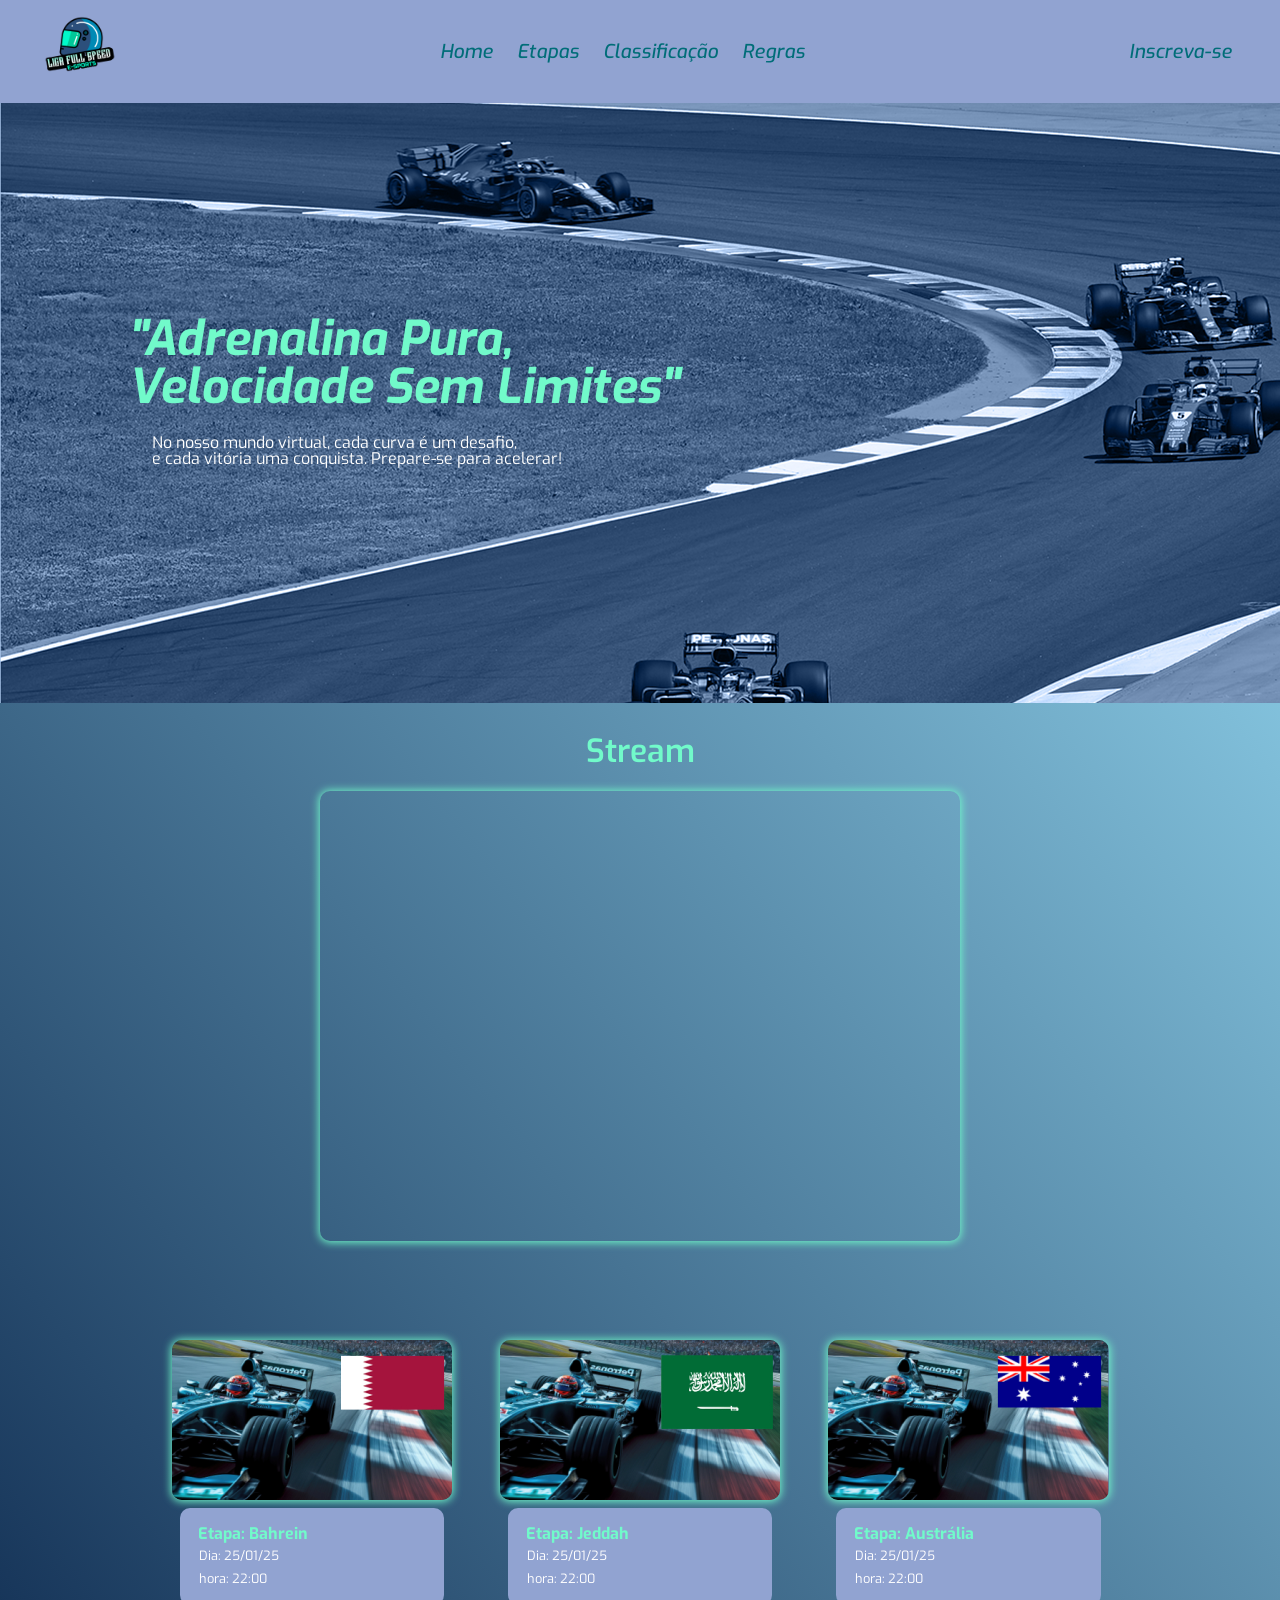
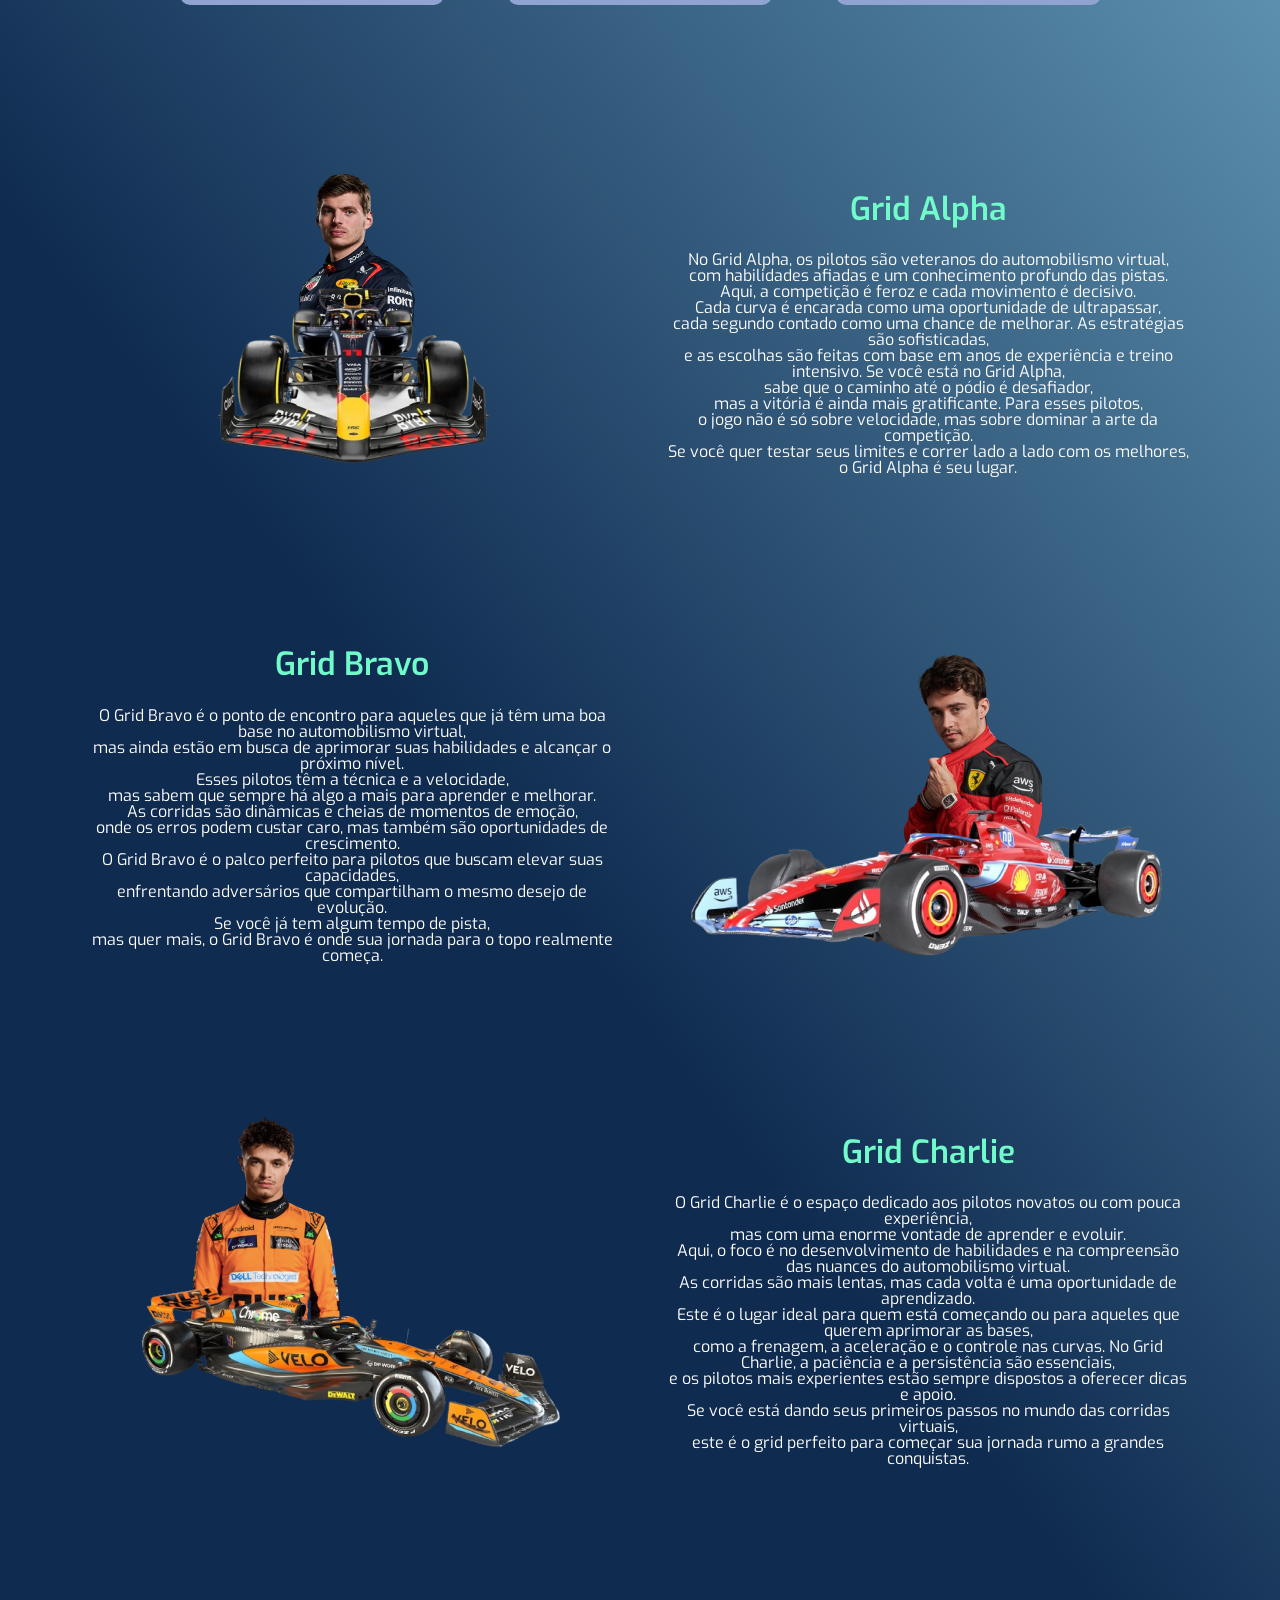
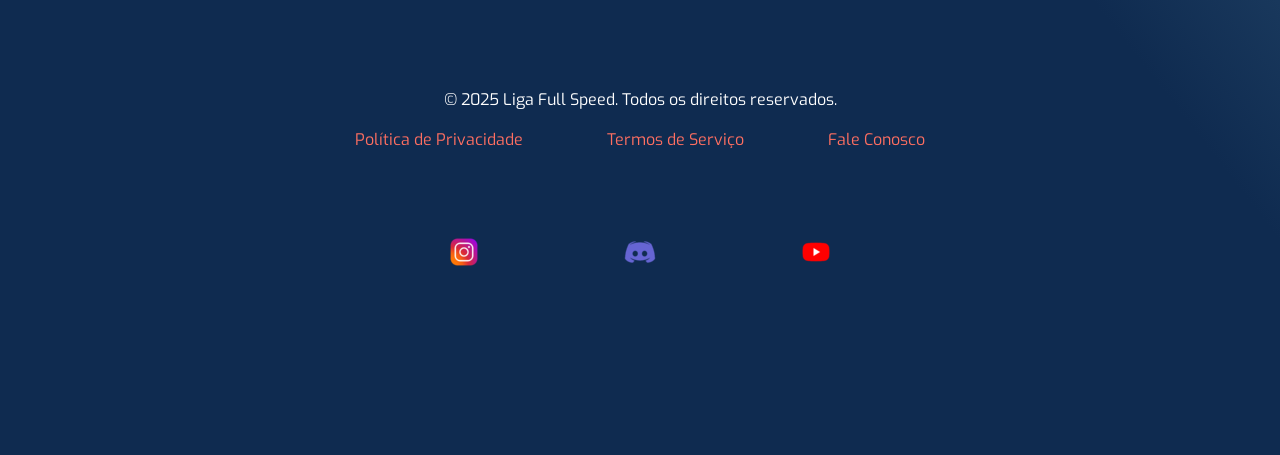
==== commit b10adc2c: "Add files via upload" ====
--- a/index.html
+++ b/index.html
@@ -6,6 +6,7 @@
     <title>Liga Full Speed</title>
     <link rel="stylesheet" href="styles/reset.css">
     <link rel="stylesheet" href="styles/styles.css">
+    <link rel="stylesheet" href="styles/mediaquerie.css">
     <link rel="stylesheet" href="styles/menuhamb.css">
 </head>
 <body>
@@ -82,7 +83,7 @@
     <section class="container__grids-liga">
 
         <section class="grids__liga">
-            <div>
+            <div class="texto__grids">
                 <img src="assets/GridAlpha.png" alt="">
             </div>
             <div>
--- a/styles/styles.css
+++ b/styles/styles.css
@@ -16,6 +16,8 @@
     --color-politicas: #ff6f61;
     --color-paragrafo: #fff;
 }
+
+
 
 
 body {
@@ -245,11 +247,7 @@
 
 }
 
-.container__grids-liga {
-
-    box-shadow: var(--color-hover) 0px 0.5px 8px 1px;
-
-}
+
 
 .grids__liga {
 
@@ -274,6 +272,10 @@
     font-weight: 600;
 }
 
+.texto__grids {
+    box-sizing: border-box;
+}
+
 .etapas__titulo {
     
     display: none;
@@ -315,191 +317,3 @@
 }
 
 
-@media (max-width: 920px) {
-
-    .titulo {
-
-        background-image: url('../assets/BG.png');
-        background-size: 100%;
-        background-repeat: no-repeat;
-        display: flex;
-        align-items: center;
-        border: none;
-        
-    }
-
-    .texto__titulo h1 {
-
-        font-size: 1.5em;
-        margin: auto;
-    }
-
-    .texto__titulo p {
-
-        font-size: 0.5em;
-        margin: 0;
-        padding: 0.5rem;
-    }
-
-    .grids__liga {
-
-        box-shadow: var(--color-hover) 0px 0.5px 8px 1px;
-        display: block;
-    
-    }
-
-    .grids__liga {
-        order: 3 / 4;
-    }
-
-    .link__live iframe {
-
-        
-        width: 50%;
-        height: 25vh;
-        border-radius: 10px;
-        
-    
-    }
-
-    .calendario {
-
-       display: flex;
-       justify-content: center;
-       flex-direction: column;
-       align-items: center;
-        
-    }
-
-    .calendario img {
-
-        width: auto;
-        
-    }
-
-    .texto__evento {
-        
-        display: flex;
-        text-align: center;
-        flex-direction: column;
-        margin: 0.5rem;
-    
-    }
-
-    .grids__liga img {
-
-        width: 35%;
-    }
-
-    footer {
-
-        display: flex;
-        justify-content: center;
-        flex-direction: column;
-        font-family: var(--font-principal);
-    }
-
-    .rodape__links {
-
-        display: flex;
-        flex-direction: column;
-    }
-
-    
-
-  
-}
-
-@media (max-width: 490px) {
-
-    .logo img {
-
-        margin-left: 2rem;
-        height: 50px;
-        width: 75px;
-        transition: transform 0.3s ease;
-        
-    }
-
-    .titulo {
-
-        background-image: url('../assets/FundoTitulo.png');
-        background-size: cover;
-        height: 220px;
-        box-shadow: none;
-        border-radius: none;
-        margin: 2rem;
-    }
-
-    h2 {
-
-        display: none;
-    }
-
-    .texto__titulo h1 {
-
-        display: none;
-        font-size: 1.5em;
-        margin: 0;
-    }
-
-    .texto__titulo p {
-
-        display: none;
-        font-size: 1.5em;
-        margin: 0;
-    }
-
-    .redes__sociais {
-
-        display: none;
-    }
-
-    header {
-
-        display: flex;
-        flex-direction: column;
-        
-    }
-
-    h2 {
-
-        font-size: 1em;
-    }
-
-    .link__live iframe {
-
-        display: none;
-        height: 100%;
-        border-radius: 10px;
-        box-shadow: var(--color-hover) 0px 0.5px 8px 1px;
-    
-    }
-
-   .calendario .texto__evento {
-
-    display: block;
-   }
-
-   .proximas__etapas {
-
-    display: flex;
-    justify-content: center;
-
-   }
-
-    .proximas__etapas img {
-
-        max-width: 100%;
-        display: flex;
-        justify-content: center;
-
-    }
-
-    .grids__liga img {
-
-        width: 50%;
-        flex-wrap: nowrap;
-    }
- 
-}
--- a/styles/mediaquerie.css
+++ b/styles/mediaquerie.css
@@ -0,0 +1,208 @@
+@media (max-width: 920px) {
+
+   
+    .titulo {
+
+        background-image: url('../assets/BG.png');
+        background-size: cover;
+        height: 200px;
+        background-repeat: no-repeat;
+        display: flex;
+        align-items: center;
+        border: none;
+        
+    }
+
+    .texto__titulo {
+        margin: 0;
+        padding: 2rem;
+     
+    }
+
+    .texto__titulo h1 {
+
+        font-size: 1em;
+        
+        
+    }
+
+    .texto__titulo p {
+
+        font-size: 0.5em;
+        margin: 0;
+        padding: 0.5rem;
+    }
+
+    .grids__liga {
+
+        display: block;
+    }
+  
+    .grids__liga {
+
+        order: 3 / 4;
+
+    }
+
+    .grids__liga p {
+
+        font-size: 0.8em;
+    }
+
+    .link__live iframe {
+
+        width: 90%;
+        height: 35vh;
+        border-radius: 10px;
+        
+    }
+
+    .calendario {
+
+       display: flex;
+       justify-content: center;
+       flex-direction: column;
+       align-items: center;
+        
+    }
+
+    .calendario img {
+
+        width: 100%;
+        
+    }
+
+    .texto__evento {
+        
+        display: flex;
+        text-align: center;
+        flex-direction: column;
+        margin: 0.5rem;
+    
+    }
+
+    .grids__liga img {
+
+        width: 65%;
+    }
+
+    footer {
+
+        display: flex;
+        justify-content: center;
+        flex-direction: column;
+        font-family: var(--font-principal);
+    }
+
+    .rodape__links {
+
+        display: flex;
+        flex-direction: column;
+    }
+
+    
+
+  
+}
+
+@media (max-width: 490px) {
+
+    .logo img {
+
+        margin-left: 2rem;
+        height: 50px;
+        width: 75px;
+        transition: transform 0.3s ease;
+        
+    }
+
+    .titulo {
+
+        background-image: url('../assets/FundoTitulo.png');
+        background-size: cover;
+        height: 220px;
+        box-shadow: none;
+        border-radius: none;
+        margin: 2rem;
+    }
+
+    h2 {
+
+        display: none;
+    }
+
+    .texto__titulo h1 {
+
+        display: none;
+        font-size: 1.5em;
+        margin: 0;
+    }
+
+    .texto__titulo p {
+
+        display: none;
+        font-size: 1.5em;
+        margin: 0;
+    }
+
+    .redes__sociais {
+
+        display: none;
+    }
+
+    header {
+
+        display: flex;
+        flex-direction: column;
+        
+    }
+
+    h2 {
+
+        font-size: 1em;
+    }
+
+    .link__live iframe {
+
+        display: none;
+        height: 100%;
+        border-radius: 10px;
+        
+    
+    }
+
+    .calendario .proximas__etapas {
+
+        height: 50%;
+        width: 80%;
+    }
+
+   .calendario .texto__evento {
+
+    display: block;
+   }
+
+   .proximas__etapas {
+
+    display: flex;
+    justify-content: center;
+
+   }
+
+    .proximas__etapas img {
+
+        max-width: 100%;
+        display: flex;
+        justify-content: center;
+
+    }
+
+    .grids__liga img {
+
+        width: 50%;
+        flex-wrap: nowrap;
+    }
+
+    
+ 
+}
